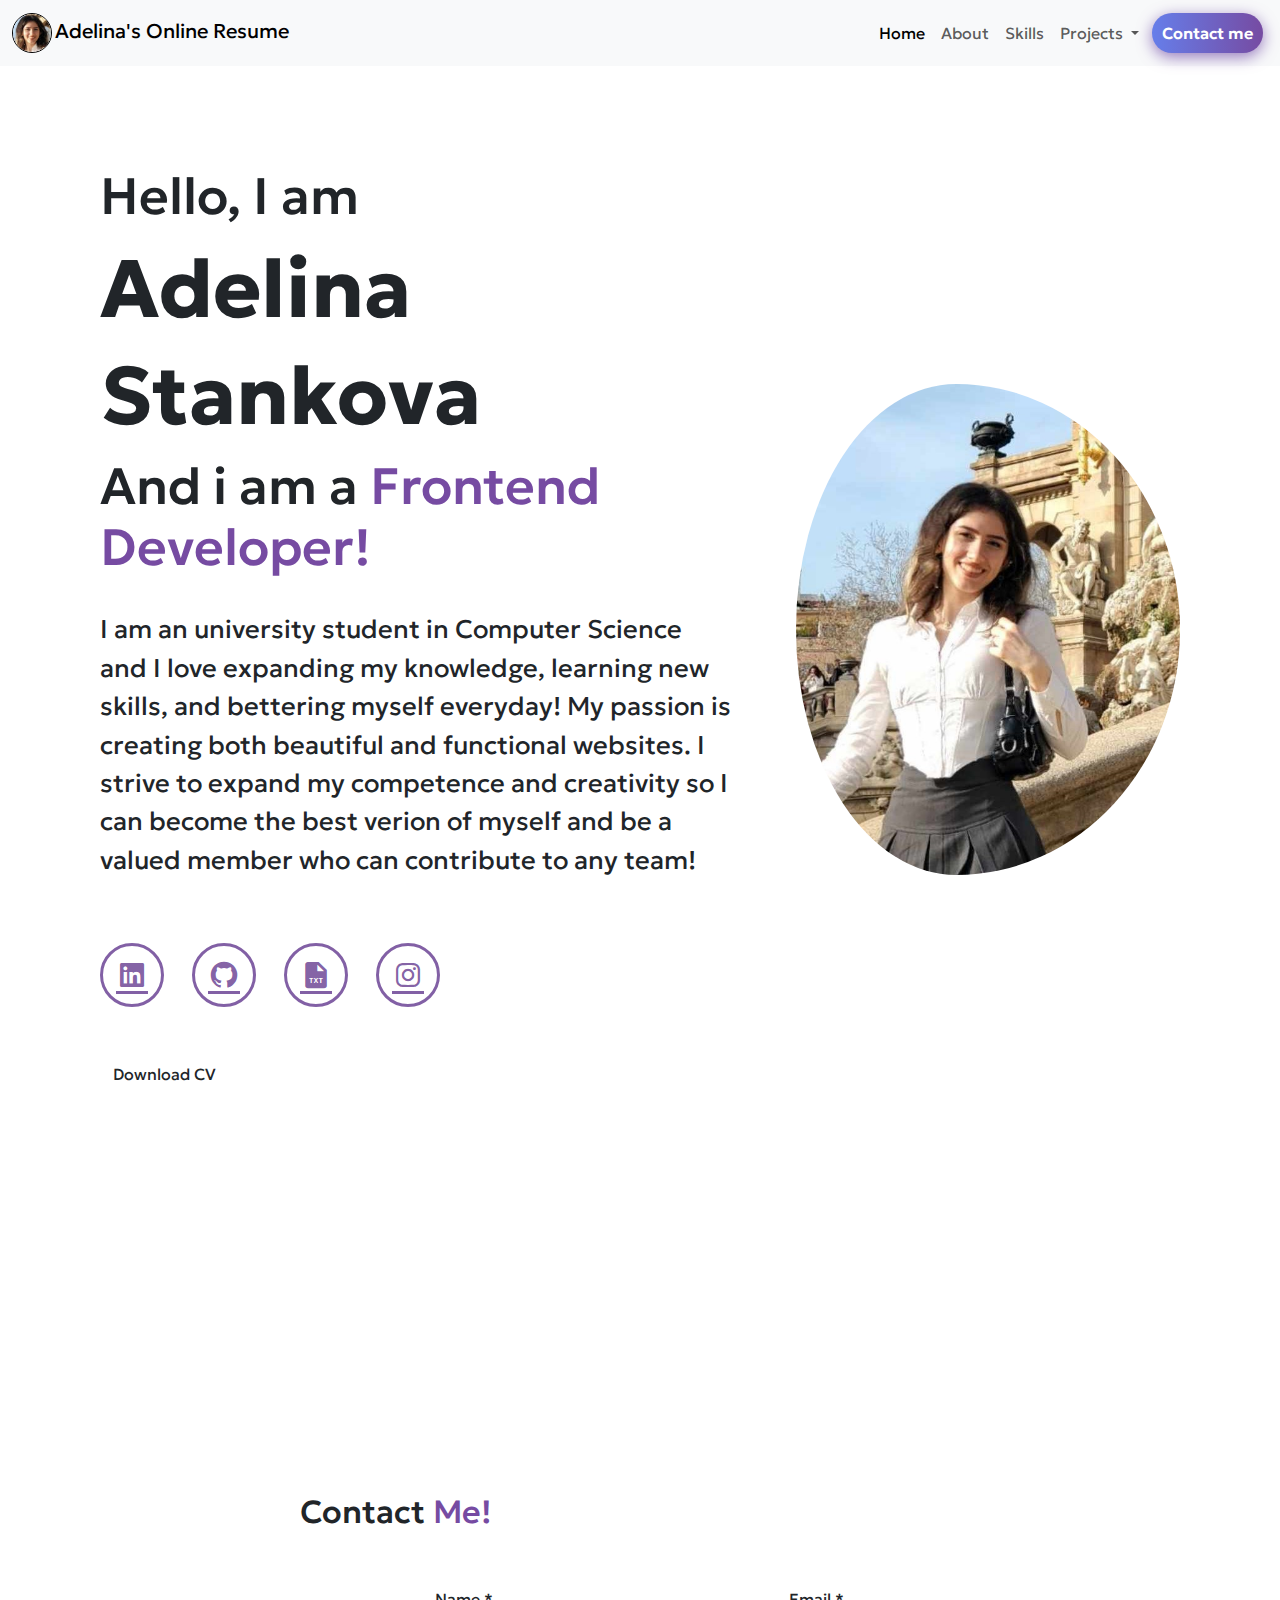
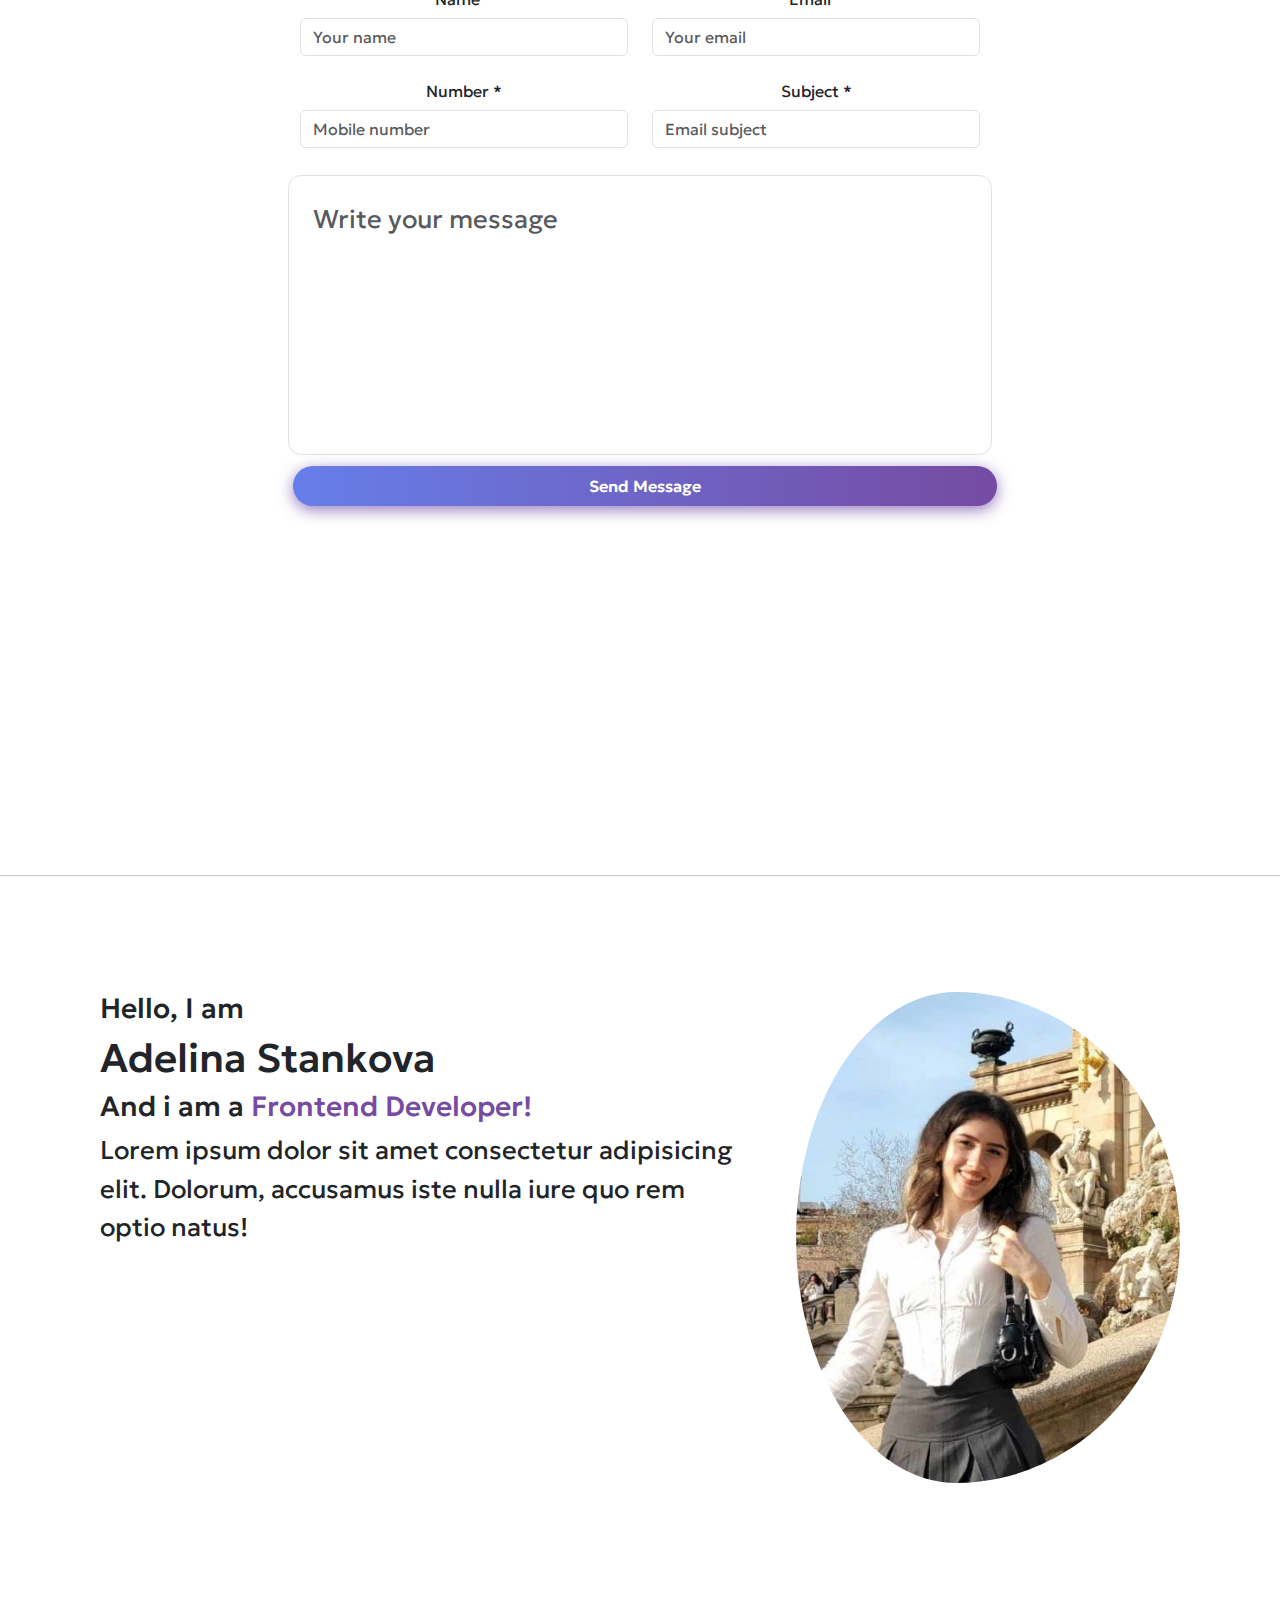
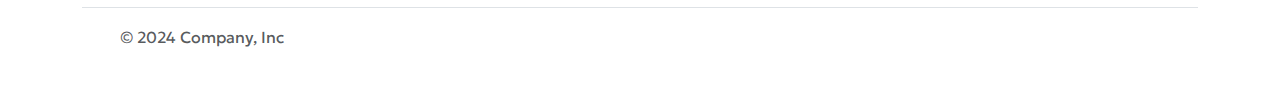
==== index.html @ ab20a5e7 "Add files via upload" ====
<!DOCTYPE html>
<html lang="en">

<head>
  <meta charset="UTF-8">
  <meta name="viewport" content="width=device-width, initial-scale=1.0">
  <title>Adelina&#39;s Online Resume</title>
  <link href='https://unpkg.com/boxicons@2.1.4/css/boxicons.min.css' rel='stylesheet'>
</head>

<body>
  <!--Header section-->
  <nav class=" navbar navbar-expand-lg bg-body-tertiary">
    <div class="container-fluid">
      <a class="navbar-brand" href="#"> <img src="./images/mePfp2.jpg" id="profilePic"
          alt="my profile picture">Adelina&#39;s Online Resume</a>

      <form class="d-flex" role="search">
        <div class="collapse navbar-collapse" id="navbarSupportedContent">
          <ul class="navbar-nav me-auto mb-2 mb-lg-0">
            <li class="nav-item">
              <a class="nav-link active" aria-current="page" href="#">Home</a>
            </li>
            <li class="nav-item">
              <a class="nav-link" href="#">About</a>
            </li>
            <li class="nav-item">
              <a class="nav-link" href="#">Skills</a>
            </li>
            <li class="nav-item dropdown">
              <a class="nav-link dropdown-toggle" href="#" role="button" data-bs-toggle="dropdown"
                aria-expanded="false">
                Projects
              </a>
              <ul class="dropdown-menu">

                <li><a class="dropdown-item" href="#">My Portfolio</a></li>
                <li>
                  <hr class="dropdown-divider">
                </li>
                <li><a class="dropdown-item" href="#">Project &#35;1</a></li>
                <li><a class="dropdown-item" href="#">Project &#35;2</a></li>
                <li><a class="dropdown-item" href="#">Project &#35;3</a></li>
                <li><a class="dropdown-item" href="#">Project &#35;4</a></li>
              </ul>
            </li>
          </ul>
          <button class="btn-hover color-purple" type="submit" href="#contact">Contact me</button>
      </form>
    </div>
    </div>
  </nav>


  <!--Home section-->
  <section class="home" id="home">
    <div class="home-content">
      <h3>Hello, I am</h3>
      <h1>Adelina Stankova</h1>
      <h3>And i am a <span>Frontend Developer!</span></h3>
      <p>I am an university student in Computer Science and I love expanding my knowledge, learning new skills, and
        bettering myself everyday! My passion is creating both beautiful and functional websites. I strive to expand my
        competence and creativity so I can become the best verion of myself and be a valued member who can contribute to
        any team!</p>
      <div class="social-media">
        <a href="#"><i class='bx bxl-linkedin-square'></i></a>
        <a href="#"><i class='bx bxl-github'></i></a>
        <a href="#"><i class='bx bxs-file-txt'></i></a>
        <a href="#"><i class='bx bxl-instagram'></i></a>
      </div>
      <a href="#" class="btn">Download CV</a>
    </div>

    <div class="home-img">
      <img class="me" src="images/me.jpg" alt="A picture of Adelina">
    </div>
  </section>

  <link rel="preconnect" href="https://fonts.googleapis.com">
  <link rel="preconnect" href="https://fonts.gstatic.com" crossorigin>
  <link href="https://fonts.googleapis.com/css2?family=Geologica:wght@100..900&display=swap" rel="stylesheet">

  <link rel="stylesheet" href="./style.css">

  <link href="https://cdn.jsdelivr.net/npm/bootstrap@5.3.3/dist/css/bootstrap.min.css" rel="stylesheet"
    integrity="sha384-QWTKZyjpPEjISv5WaRU9OFeRpok6YctnYmDr5pNlyT2bRjXh0JMhjY6hW+ALEwIH" crossorigin="anonymous">

  <script src="https://cdn.jsdelivr.net/npm/bootstrap@5.3.3/dist/js/bootstrap.bundle.min.js"
    integrity="sha384-YvpcrYf0tY3lHB60NNkmXc5s9fDVZLESaAA55NDzOxhy9GkcIdslK1eN7N6jIeHz"
    crossorigin="anonymous"></script>


  <!-- Contact Page-->
  <section class="contact" id="contact">
    <div>
      <h2 class="heading">Contact <span>Me!</span></h2>

      <form action="#">
        <div class="row">
          <div class="col-md-6 form-group mb-3">
            <label for="" class="col-form-label">Name &#42;</label>
            <input type="text" class="form-control" name="name" id="name" placeholder="Your name">
          </div>
          <div class="col-md-6 form-group mb-3">
            <label for="" class="col-form-label">Email &#42;</label>
            <input type="text" class="form-control" name="email" id="email" placeholder="Your email">
          </div>
        </div>
        <div class="row">
          <div class="col-md-6 form-group mb-3">
            <label for="" class="col-form-label">Number &#42;</label>
            <input type="text" class="form-control" name="telephone" id="telephone" placeholder="Mobile number">
          </div>
          <div class="col-md-6 form-group mb-3">
            <label for="" class="col-form-label">Subject &#42;</label>
            <input type="text" class="form-control" name="subject" id="subject" placeholder="Email subject">
          </div>
          <textarea class="form-control" name="message" id="message" cols="30" rows="6"
            placeholder="Write your message"></textarea>
          <input type="submit" class="btn-hover color-purple" value="Send Message">
      </form>
    </div>
  </section>

  <hr>

  <section>
    <div style="display: flex;">
      <div class="about">
        <h3>Hello, I am</h3>
        <h1>Adelina Stankova</h1>
        <h3>And i am a <span>Frontend Developer!</span></h3>
        <p>Lorem ipsum dolor sit amet consectetur adipisicing elit. Dolorum, accusamus
          iste nulla iure quo rem optio natus!</p>
      </div>
      <div class="home-img">
        <img class="me" src="images/me.jpg" alt="A picture of Adelina">
      </div>
    </div>
  </section>



  <!--Footer-->
  <div class="container">
    <footer class="d-flex flex-wrap justify-content-between align-items-center py-3 my-4 border-top">
      <div class="col-md-4 d-flex align-items-center">
        <a href="/" class="mb-3 me-2 mb-md-0 text-body-secondary text-decoration-none lh-1">
          <svg class="bi" width="30" height="24">
            <use xlink:href="#bootstrap"></use>
          </svg>
        </a>
        <span class="mb-3 mb-md-0 text-body-secondary">© 2024 Company, Inc</span>
      </div>

      <ul class="nav col-md-4 justify-content-end list-unstyled d-flex">
        <li class="ms-3"><a class="text-body-secondary" href="#"><svg class="bi" width="24" height="24">
              <use xlink:href="#twitter"></use>
            </svg></a></li>
        <li class="ms-3"><a class="text-body-secondary" href="#"><svg class="bi" width="24" height="24">
              <use xlink:href="#instagram"></use>
            </svg></a></li>
        <li class="ms-3"><a class="text-body-secondary" href="#"><svg class="bi" width="24" height="24">
              <use xlink:href="#facebook"></use>
            </svg></a></li>
      </ul>
    </footer>
  </div>


</body>

</html>

<!-- Contact Page
<div class="contact" id="contact">
  <div style="padding: 300px;">
    <div class="row align-items-stretch no-gutters contact-wrap">
      <div class="col-md-12">
        <div class="form h-100">
          <h3>Get Started</h3>
          <form class="mb-5" method="post" id="contactForm" name="contactForm" novalidate="novalidate">
            <div class="row">
              <div class="col-md-6 form-group mb-3">
                <label for="" class="col-form-label">Name &#42;</label>
                <input type="text" class="form-control" name="name" id="name" placeholder="Your name">
              </div>
              <div class="col-md-6 form-group mb-3">
                <label for="" class="col-form-label">Email &#42;</label>
                <input type="text" class="form-control" name="email" id="email" placeholder="Your email">
              </div>
            </div>
            <div class="row">
              <div class="col-md-6 form-group mb-3">
                <label for="" class="col-form-label">Number &#42;</label>
                <input type="text" class="form-control" name="telephone" id="telephone" placeholder="Mobile number">
              </div>
              <div class="col-md-6 form-group mb-3">
                <label for="" class="col-form-label">Subject &#42;</label>
                <input type="text" class="form-control" name="subject" id="subject" placeholder="Email subject">
              </div>
              <div class="row">
                <div class="col-md-12 form-group mb-3">
                  <label for="message" class="col-form-label">Message &#42;</label>
                  <textarea class="form-control" name="message" id="message" cols="30" rows="4"
                    placeholder="Write your message"></textarea>
                </div>
              </div>
              <div class="row">
                <div class="col-md-12 form-group">
                  <input type="submit" value="Send Message" class="btn-hover color-purple">
                </div>
              </div>

            </div>
        </div>
      </div>
    </div> -->
---- style.css ----
* {
  font-family: Geologica, Arial;
  margin-top: 0;
  margin-bottom: 0;
}

:root {
  --bg-color: #1f242d;
  --second-bg-color: #8baffe;
  --main-color: #7d5aa1f5;
}

p {
  font-size: 1.6rem;
}

body {
  font-family: Geologica, Arial;
  margin: 0;
  overflow-x: hidden;
}

span {
  color: #764ba2;
}

section {
  padding: 100px;
}

.contact {
  padding: 300px;
}

.home {
  display: flex;
  justify-content: center;
  align-items: center;
}

.home-content h3 {
  font-size: 3.2rem;
  font-weight: 500;
}

.home-content h3:nth-of-type(2) {
  margin-bottom: 2rem;
}

.home-content h1 {
  font-size: 5.1rem;
  font-weight: 700;
  line-height: 1.3;
}

.home-img img,
.about-img img {
  width: 35vw;
  padding-left: 5vw;
}

.home-content p {
  font-size: 1.6rem;
}

.me {
  border-radius: 60%
}

.social-media a {
  display: inline-flex;
  justify-content: center;
  align-items: center;
  width: 4rem;
  height: 4rem;
  background: transparent;
  border: .2rem solid var(--main-color);
  border-radius: 50%;
  font-size: 2rem;
  color: var(--main-color);
  margin: 3rem 1.5rem 3rem 0;
  transition: .3s ease;
}

.social-media a:hover {
  background-color: var(--main-color);
  color: var(--second-bg-color);
  box-shadow: 0 0 1rem var(--main-color);
}

/* .gradient-background {
  background: linear-gradient(300deg, #00bfff, #ff4c68, #ef8172);
  background-size: 180% 180%;
  animation: gradient-animation 18s ease infinite;
}

@keyframes gradient-animation {
  0% {
    background-position: 0% 50%;
  }

  50% {
    background-position: 100% 50%;
  }

  100% {
    background-position: 0% 50%;
  }
} */

#profilePic {
  height: 40px;
  border-radius: 50%;
  border: solid 1px black;
  margin-right: 3px;
}


/* Button Styling */
.btn-hover {
  padding: 0px 10px;
  font-size: 16px;
  font-weight: 600;
  color: #fff;
  cursor: pointer;
  margin: 5px;
  height: 40px;
  text-align: center;
  border: none;
  background-size: 300% 100%;

  border-radius: 50px;
  moz-transition: all .4s ease-in-out;
  -o-transition: all .4s ease-in-out;
  -webkit-transition: all .4s ease-in-out;
  transition: all .4s ease-in-out;
}

.btn-hover:hover {
  background-position: 100% 0;
  moz-transition: all .4s ease-in-out;
  -o-transition: all .4s ease-in-out;
  -webkit-transition: all .4s ease-in-out;
  transition: all .4s ease-in-out;
}

.btn-hover:focus {
  outline: none;
}

.btn-hover.color-purple {
  background-image: linear-gradient(to right, #667eea, #764ba2, #6B8DD6, #8E37D7);
  box-shadow: 0 4px 15px 0 rgba(116, 79, 168, 0.75);
}

/* Contact Style */
.contact h2 {
  margin-bottom: 3rem;
}

.contact form {
  max-width: 70rem;
  margin: 1rem auto;
  text-align: center;
  margin-bottom: 3rem;
}

.contact form .input-box {
  display: flex;
  justify-content: space-between;
  flex-wrap: wrap;
}

.contact form .input-box input,
.contact form textarea {
  width: 100%;
  padding: 1.5rem;
  font-size: 1.6rem;
  border-radius: .8rem;
  margin: .7rem 0;
}

.contact form .input-box input {
  width: 49%;
}

.contact form textarea {
  resize: none;
}

.contact form .btn {
  margin-top: 2rem;
  cursor: pointer;
}
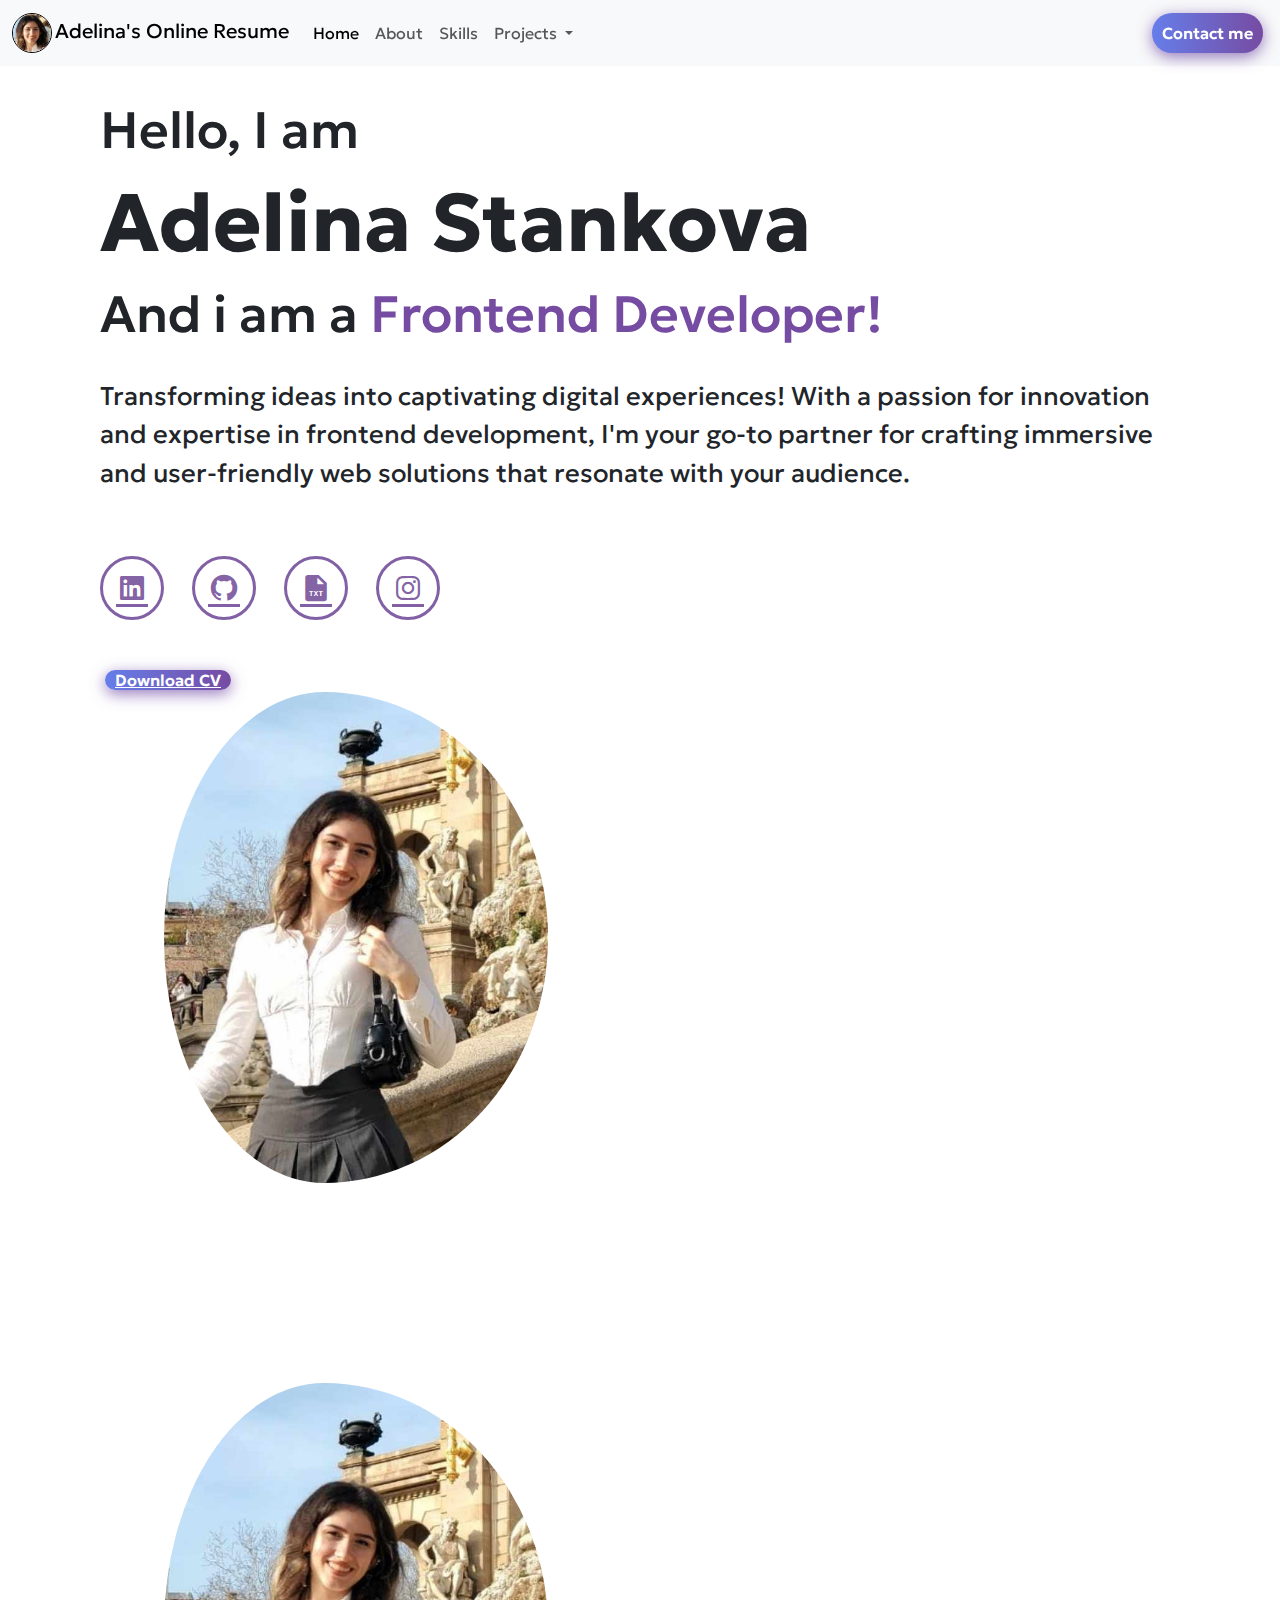
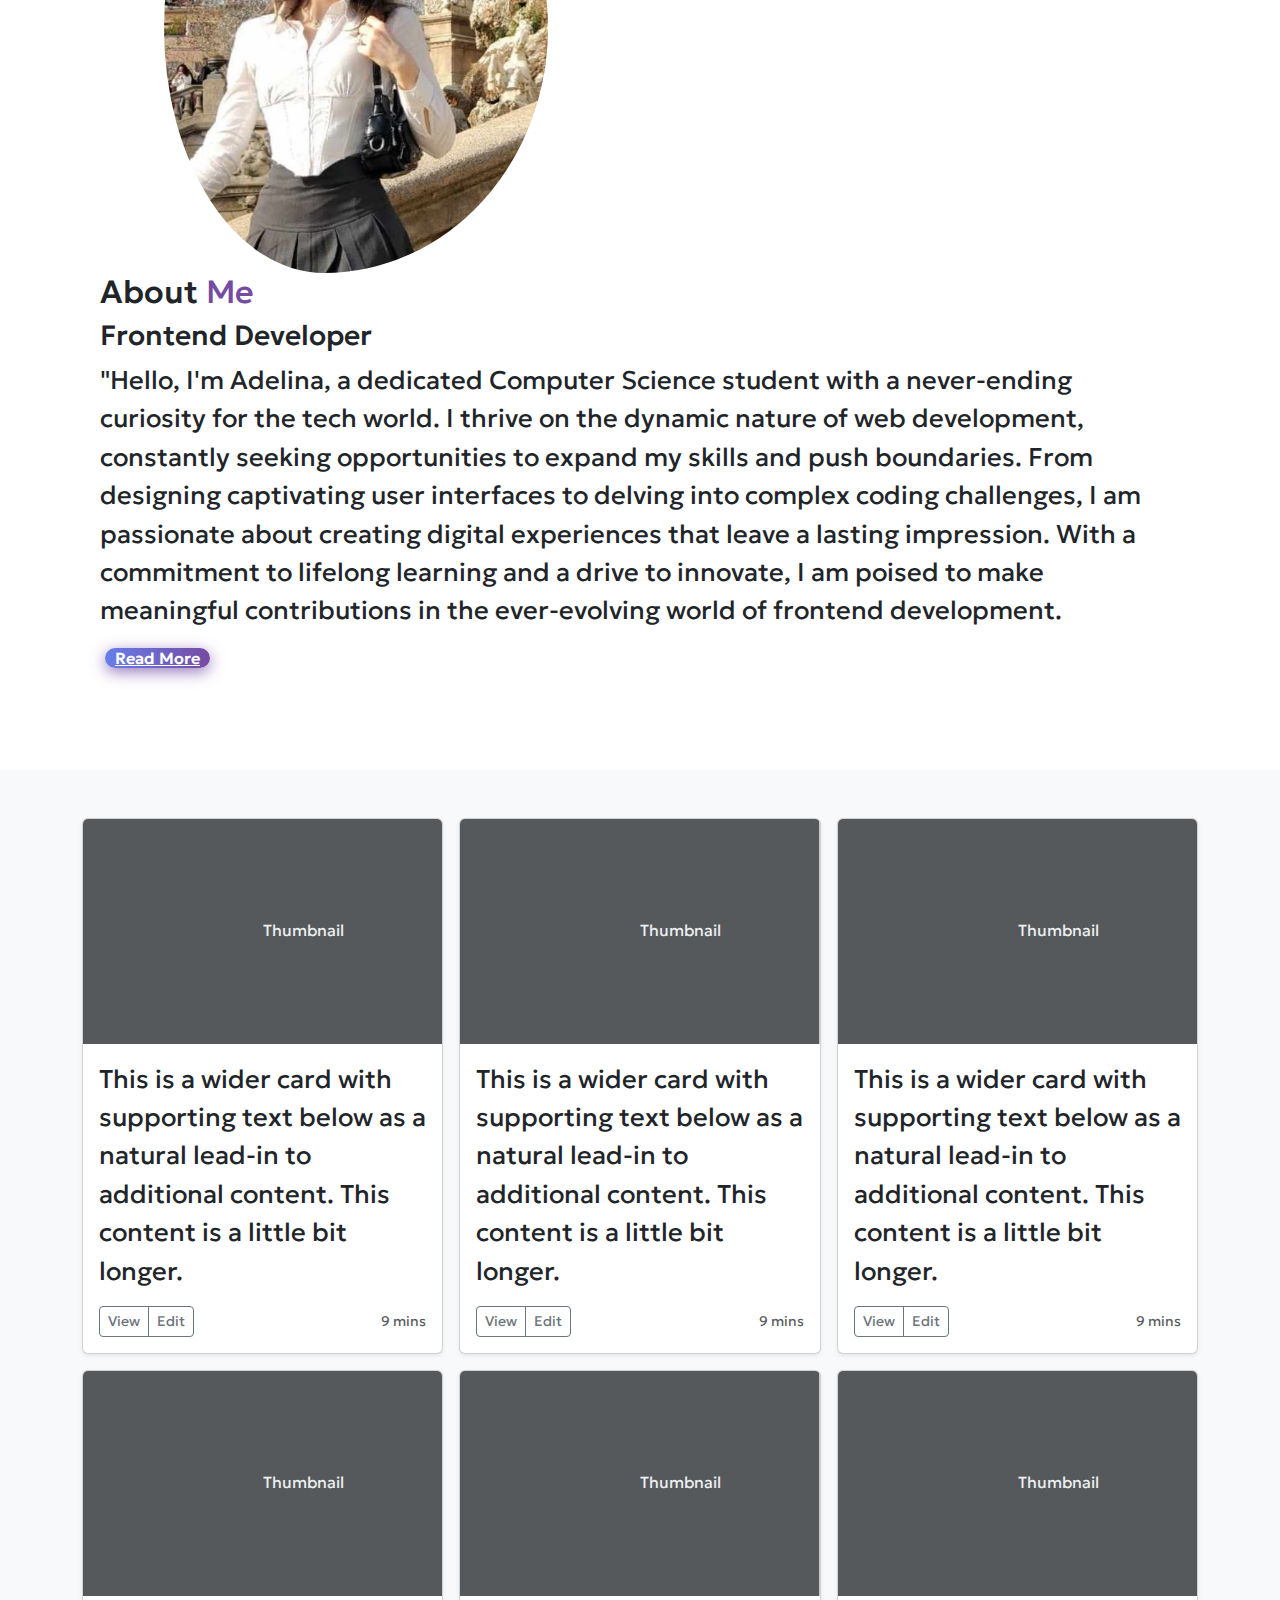
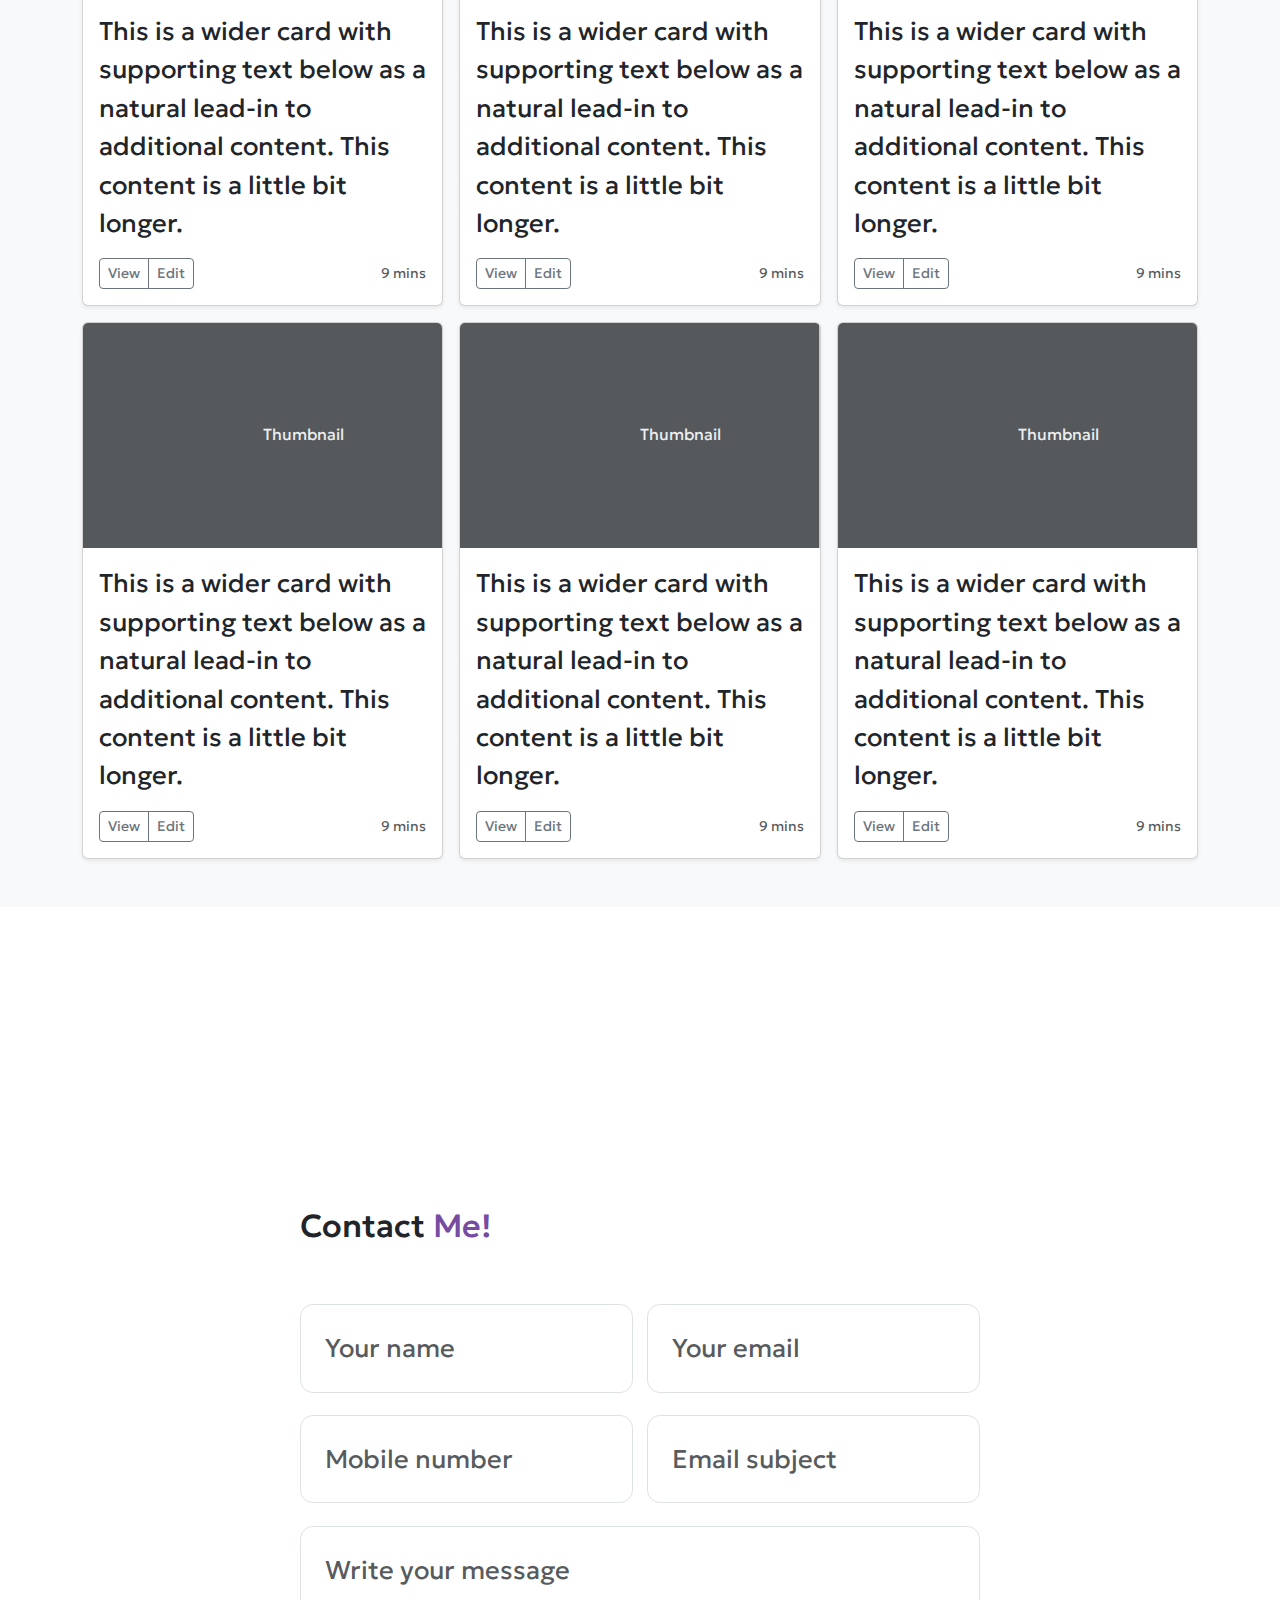
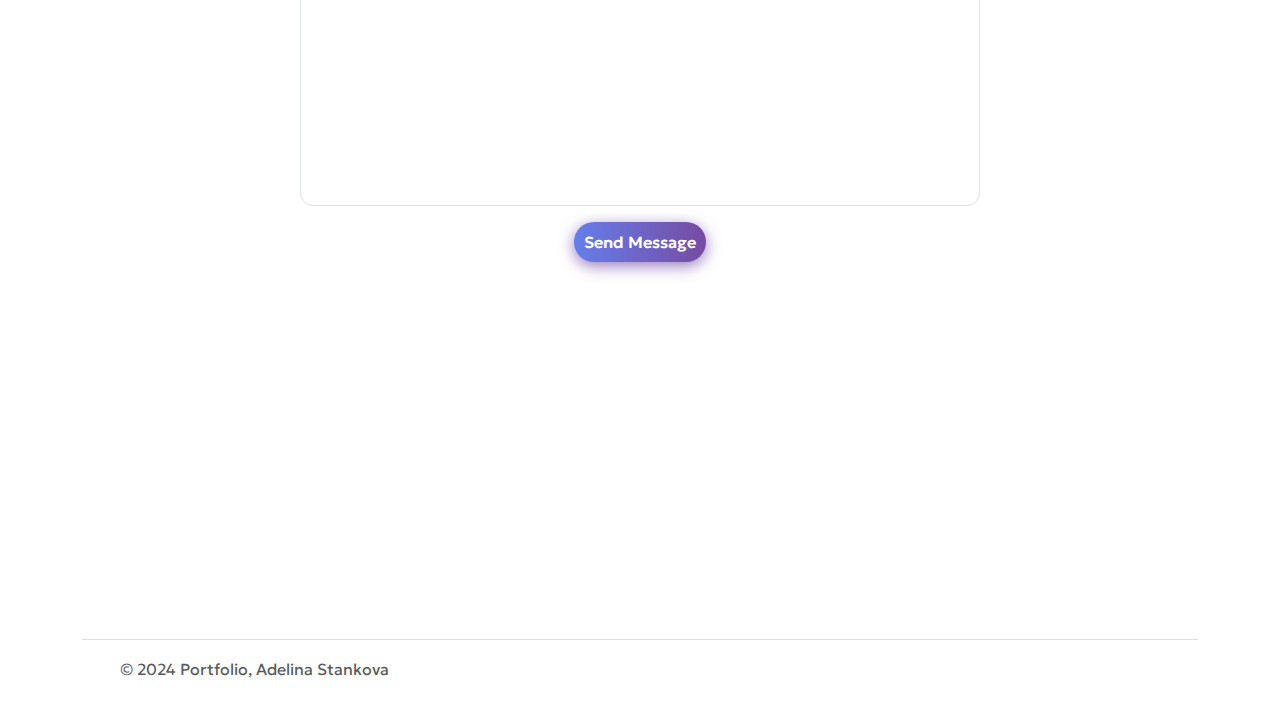
==== commit 6a3648ab: "Update index.html" ====
--- a/index.html
+++ b/index.html
@@ -5,74 +5,77 @@
   <meta charset="UTF-8">
   <meta name="viewport" content="width=device-width, initial-scale=1.0">
   <title>Adelina&#39;s Online Resume</title>
+  <link rel="stylesheet" href="styles/portfolio.css">
   <link href='https://unpkg.com/boxicons@2.1.4/css/boxicons.min.css' rel='stylesheet'>
 </head>
 
 <body>
   <!--Header section-->
-  <nav class=" navbar navbar-expand-lg bg-body-tertiary">
+  <nav class="navbar navbar-expand-lg bg-body-tertiary" style="position: fixed;  z-index: 1000; left:0; right: 0;">
     <div class="container-fluid">
       <a class="navbar-brand" href="#"> <img src="./images/mePfp2.jpg" id="profilePic"
           alt="my profile picture">Adelina&#39;s Online Resume</a>
-
-      <form class="d-flex" role="search">
-        <div class="collapse navbar-collapse" id="navbarSupportedContent">
-          <ul class="navbar-nav me-auto mb-2 mb-lg-0">
-            <li class="nav-item">
-              <a class="nav-link active" aria-current="page" href="#">Home</a>
-            </li>
-            <li class="nav-item">
-              <a class="nav-link" href="#">About</a>
-            </li>
-            <li class="nav-item">
-              <a class="nav-link" href="#">Skills</a>
-            </li>
-            <li class="nav-item dropdown">
-              <a class="nav-link dropdown-toggle" href="#" role="button" data-bs-toggle="dropdown"
-                aria-expanded="false">
-                Projects
-              </a>
-              <ul class="dropdown-menu">
-
-                <li><a class="dropdown-item" href="#">My Portfolio</a></li>
-                <li>
-                  <hr class="dropdown-divider">
-                </li>
-                <li><a class="dropdown-item" href="#">Project &#35;1</a></li>
-                <li><a class="dropdown-item" href="#">Project &#35;2</a></li>
-                <li><a class="dropdown-item" href="#">Project &#35;3</a></li>
-                <li><a class="dropdown-item" href="#">Project &#35;4</a></li>
-              </ul>
-            </li>
-          </ul>
-          <button class="btn-hover color-purple" type="submit" href="#contact">Contact me</button>
-      </form>
-    </div>
+      <button class="navbar-toggler" type="button" data-bs-toggle="collapse" data-bs-target="#navbarSupportedContent"
+        aria-controls="navbarSupportedContent" aria-expanded="false" aria-label="Toggle navigation">
+        <span class="navbar-toggler-icon"></span>
+      </button>
+      <div class="collapse navbar-collapse" id="navbarSupportedContent">
+        <ul class="navbar-nav me-auto mb-2 mb-lg-0">
+          <li class="nav-item">
+            <a class="nav-link active" aria-current="page" href="#">Home</a>
+          </li>
+          <li class="nav-item">
+            <a class="nav-link" href="#">About</a>
+          </li>
+          <li class="nav-item">
+            <a class="nav-link" href="#">Skills</a>
+          </li>
+          <li class="nav-item dropdown">
+            <a class="nav-link dropdown-toggle" href="#" role="button" data-bs-toggle="dropdown" aria-expanded="false">
+              Projects
+            </a>
+            <ul class="dropdown-menu">
+
+              <li><a class="dropdown-item" href="#">My Portfolio</a></li>
+              <li>
+                <hr class="dropdown-divider">
+              </li>
+              <li><a class="dropdown-item" href="#">Project &#35;1</a></li>
+              <li><a class="dropdown-item" href="#">Project &#35;2</a></li>
+              <li><a class="dropdown-item" href="#">Project &#35;3</a></li>
+              <li><a class="dropdown-item" href="#">Project &#35;4</a></li>
+            </ul>
+          </li>
+        </ul>
+        <button class="btn-hover color-purple" type="submit" href="#contact">Contact me</button>
+      </div>
     </div>
   </nav>
 
 
-  <!--Home section-->
+  <!--Home Section-->
   <section class="home" id="home">
-    <div class="home-content">
-      <h3>Hello, I am</h3>
-      <h1>Adelina Stankova</h1>
-      <h3>And i am a <span>Frontend Developer!</span></h3>
-      <p>I am an university student in Computer Science and I love expanding my knowledge, learning new skills, and
-        bettering myself everyday! My passion is creating both beautiful and functional websites. I strive to expand my
-        competence and creativity so I can become the best verion of myself and be a valued member who can contribute to
-        any team!</p>
-      <div class="social-media">
-        <a href="#"><i class='bx bxl-linkedin-square'></i></a>
-        <a href="#"><i class='bx bxl-github'></i></a>
-        <a href="#"><i class='bx bxs-file-txt'></i></a>
-        <a href="#"><i class='bx bxl-instagram'></i></a>
-      </div>
-      <a href="#" class="btn">Download CV</a>
-    </div>
-
-    <div class="home-img">
-      <img class="me" src="images/me.jpg" alt="A picture of Adelina">
+    <div class="home-container">
+      <div class="home-content">
+        <h3>Hello, I am</h3>
+        <h1>Adelina Stankova</h1>
+        <h3>And i am a <span>Frontend Developer!</span></h3>
+        <p>Transforming ideas into captivating digital experiences! With a passion for innovation and expertise in
+          frontend development, I'm your go-to partner for crafting immersive and user-friendly web solutions that
+          resonate with your audience. </p>
+        <div class="social-media">
+          <a href="https://www.linkedin.com/in/adelinast/" target=”_blank”><i class='bx bxl-linkedin-square'></i></a>
+          <a href="https://github.com/tabbytadi" target=”_blank”><i class='bx bxl-github'></i></a>
+          <a href="#"><i class='bx bxs-file-txt'></i></a>
+          <a href="#"><i class='bx bxl-instagram'></i></a>
+        </div>
+        <a href="./pdf/CV_Adelina_Stankova.pdf" target=”_blank” id="CV-button" class="btn-hover color-purple">Download
+          CV</a>
+      </div>
+
+      <div class="home-img">
+        <img class="me" src="images/me.jpg" alt="A picture of Adelina">
+      </div>
     </div>
   </section>
 
@@ -90,54 +93,249 @@
     crossorigin="anonymous"></script>
 
 
-  <!-- Contact Page-->
-  <section class="contact" id="contact">
-    <div>
-      <h2 class="heading">Contact <span>Me!</span></h2>
-
-      <form action="#">
-        <div class="row">
-          <div class="col-md-6 form-group mb-3">
-            <label for="" class="col-form-label">Name &#42;</label>
-            <input type="text" class="form-control" name="name" id="name" placeholder="Your name">
-          </div>
-          <div class="col-md-6 form-group mb-3">
-            <label for="" class="col-form-label">Email &#42;</label>
-            <input type="text" class="form-control" name="email" id="email" placeholder="Your email">
-          </div>
-        </div>
-        <div class="row">
-          <div class="col-md-6 form-group mb-3">
-            <label for="" class="col-form-label">Number &#42;</label>
-            <input type="text" class="form-control" name="telephone" id="telephone" placeholder="Mobile number">
-          </div>
-          <div class="col-md-6 form-group mb-3">
-            <label for="" class="col-form-label">Subject &#42;</label>
-            <input type="text" class="form-control" name="subject" id="subject" placeholder="Email subject">
-          </div>
-          <textarea class="form-control" name="message" id="message" cols="30" rows="6"
-            placeholder="Write your message"></textarea>
-          <input type="submit" class="btn-hover color-purple" value="Send Message">
-      </form>
+  <!--About Section-->
+  <section class="about" id="about-me">
+    <div class="about-container">
+      <div class="home-img">
+        <img class="me" src="images/me.jpg" alt="A picture of Adelina">
+      </div>
+      <div>
+        <h2>About <span>Me</span></h2>
+        <h3>Frontend Developer</h3>
+        <p>"Hello, I'm Adelina, a dedicated Computer Science student with a never-ending curiosity for the tech world. I
+          thrive on the dynamic nature of web development, constantly seeking opportunities to expand my skills and push
+          boundaries. From designing captivating user interfaces to delving into complex coding challenges, I am
+          passionate about creating digital experiences that leave a lasting impression. With a commitment to lifelong
+          learning and a drive to innovate, I am poised to make meaningful contributions in the ever-evolving world of
+          frontend development.</p>
+        <a href="./about.html" target=”_blank” id="read-more" class="btn-hover color-purple">Read More</a>
+      </div>
     </div>
   </section>
 
-  <hr>
-
-  <section>
-    <div style="display: flex;">
-      <div class="about">
-        <h3>Hello, I am</h3>
-        <h1>Adelina Stankova</h1>
-        <h3>And i am a <span>Frontend Developer!</span></h3>
-        <p>Lorem ipsum dolor sit amet consectetur adipisicing elit. Dolorum, accusamus
-          iste nulla iure quo rem optio natus!</p>
-      </div>
-      <div class="home-img">
-        <img class="me" src="images/me.jpg" alt="A picture of Adelina">
+
+  <!--Portfolio Section-->
+  <div class="album py-5 bg-body-tertiary">
+    <div class="container">
+
+      <div class="row row-cols-1 row-cols-sm-2 row-cols-md-3 g-3">
+        <div class="col">
+          <div class="card shadow-sm">
+            <svg class="bd-placeholder-img card-img-top" width="100%" height="225" xmlns="http://www.w3.org/2000/svg"
+              role="img" aria-label="Placeholder: Thumbnail" preserveAspectRatio="xMidYMid slice" focusable="false">
+              <title>Placeholder</title>
+              <rect width="100%" height="100%" fill="#55595c"></rect><text x="50%" y="50%" fill="#eceeef"
+                dy=".3em">Thumbnail</text>
+            </svg>
+            <div class="card-body">
+              <p class="card-text">This is a wider card with supporting text below as a natural lead-in to additional
+                content. This content is a little bit longer.</p>
+              <div class="d-flex justify-content-between align-items-center">
+                <div class="btn-group">
+                  <button type="button" class="btn btn-sm btn-outline-secondary">View</button>
+                  <button type="button" class="btn btn-sm btn-outline-secondary">Edit</button>
+                </div>
+                <small class="text-body-secondary">9 mins</small>
+              </div>
+            </div>
+          </div>
+        </div>
+        <div class="col">
+          <div class="card shadow-sm">
+            <svg class="bd-placeholder-img card-img-top" width="100%" height="225" xmlns="http://www.w3.org/2000/svg"
+              role="img" aria-label="Placeholder: Thumbnail" preserveAspectRatio="xMidYMid slice" focusable="false">
+              <title>Placeholder</title>
+              <rect width="100%" height="100%" fill="#55595c"></rect><text x="50%" y="50%" fill="#eceeef"
+                dy=".3em">Thumbnail</text>
+            </svg>
+            <div class="card-body">
+              <p class="card-text">This is a wider card with supporting text below as a natural lead-in to additional
+                content. This content is a little bit longer.</p>
+              <div class="d-flex justify-content-between align-items-center">
+                <div class="btn-group">
+                  <button type="button" class="btn btn-sm btn-outline-secondary">View</button>
+                  <button type="button" class="btn btn-sm btn-outline-secondary">Edit</button>
+                </div>
+                <small class="text-body-secondary">9 mins</small>
+              </div>
+            </div>
+          </div>
+        </div>
+        <div class="col">
+          <div class="card shadow-sm">
+            <svg class="bd-placeholder-img card-img-top" width="100%" height="225" xmlns="http://www.w3.org/2000/svg"
+              role="img" aria-label="Placeholder: Thumbnail" preserveAspectRatio="xMidYMid slice" focusable="false">
+              <title>Placeholder</title>
+              <rect width="100%" height="100%" fill="#55595c"></rect><text x="50%" y="50%" fill="#eceeef"
+                dy=".3em">Thumbnail</text>
+            </svg>
+            <div class="card-body">
+              <p class="card-text">This is a wider card with supporting text below as a natural lead-in to additional
+                content. This content is a little bit longer.</p>
+              <div class="d-flex justify-content-between align-items-center">
+                <div class="btn-group">
+                  <button type="button" class="btn btn-sm btn-outline-secondary">View</button>
+                  <button type="button" class="btn btn-sm btn-outline-secondary">Edit</button>
+                </div>
+                <small class="text-body-secondary">9 mins</small>
+              </div>
+            </div>
+          </div>
+        </div>
+
+        <div class="col">
+          <div class="card shadow-sm">
+            <svg class="bd-placeholder-img card-img-top" width="100%" height="225" xmlns="http://www.w3.org/2000/svg"
+              role="img" aria-label="Placeholder: Thumbnail" preserveAspectRatio="xMidYMid slice" focusable="false">
+              <title>Placeholder</title>
+              <rect width="100%" height="100%" fill="#55595c"></rect><text x="50%" y="50%" fill="#eceeef"
+                dy=".3em">Thumbnail</text>
+            </svg>
+            <div class="card-body">
+              <p class="card-text">This is a wider card with supporting text below as a natural lead-in to additional
+                content. This content is a little bit longer.</p>
+              <div class="d-flex justify-content-between align-items-center">
+                <div class="btn-group">
+                  <button type="button" class="btn btn-sm btn-outline-secondary">View</button>
+                  <button type="button" class="btn btn-sm btn-outline-secondary">Edit</button>
+                </div>
+                <small class="text-body-secondary">9 mins</small>
+              </div>
+            </div>
+          </div>
+        </div>
+        <div class="col">
+          <div class="card shadow-sm">
+            <svg class="bd-placeholder-img card-img-top" width="100%" height="225" xmlns="http://www.w3.org/2000/svg"
+              role="img" aria-label="Placeholder: Thumbnail" preserveAspectRatio="xMidYMid slice" focusable="false">
+              <title>Placeholder</title>
+              <rect width="100%" height="100%" fill="#55595c"></rect><text x="50%" y="50%" fill="#eceeef"
+                dy=".3em">Thumbnail</text>
+            </svg>
+            <div class="card-body">
+              <p class="card-text">This is a wider card with supporting text below as a natural lead-in to additional
+                content. This content is a little bit longer.</p>
+              <div class="d-flex justify-content-between align-items-center">
+                <div class="btn-group">
+                  <button type="button" class="btn btn-sm btn-outline-secondary">View</button>
+                  <button type="button" class="btn btn-sm btn-outline-secondary">Edit</button>
+                </div>
+                <small class="text-body-secondary">9 mins</small>
+              </div>
+            </div>
+          </div>
+        </div>
+        <div class="col">
+          <div class="card shadow-sm">
+            <svg class="bd-placeholder-img card-img-top" width="100%" height="225" xmlns="http://www.w3.org/2000/svg"
+              role="img" aria-label="Placeholder: Thumbnail" preserveAspectRatio="xMidYMid slice" focusable="false">
+              <title>Placeholder</title>
+              <rect width="100%" height="100%" fill="#55595c"></rect><text x="50%" y="50%" fill="#eceeef"
+                dy=".3em">Thumbnail</text>
+            </svg>
+            <div class="card-body">
+              <p class="card-text">This is a wider card with supporting text below as a natural lead-in to additional
+                content. This content is a little bit longer.</p>
+              <div class="d-flex justify-content-between align-items-center">
+                <div class="btn-group">
+                  <button type="button" class="btn btn-sm btn-outline-secondary">View</button>
+                  <button type="button" class="btn btn-sm btn-outline-secondary">Edit</button>
+                </div>
+                <small class="text-body-secondary">9 mins</small>
+              </div>
+            </div>
+          </div>
+        </div>
+
+        <div class="col">
+          <div class="card shadow-sm">
+            <svg class="bd-placeholder-img card-img-top" width="100%" height="225" xmlns="http://www.w3.org/2000/svg"
+              role="img" aria-label="Placeholder: Thumbnail" preserveAspectRatio="xMidYMid slice" focusable="false">
+              <title>Placeholder</title>
+              <rect width="100%" height="100%" fill="#55595c"></rect><text x="50%" y="50%" fill="#eceeef"
+                dy=".3em">Thumbnail</text>
+            </svg>
+            <div class="card-body">
+              <p class="card-text">This is a wider card with supporting text below as a natural lead-in to additional
+                content. This content is a little bit longer.</p>
+              <div class="d-flex justify-content-between align-items-center">
+                <div class="btn-group">
+                  <button type="button" class="btn btn-sm btn-outline-secondary">View</button>
+                  <button type="button" class="btn btn-sm btn-outline-secondary">Edit</button>
+                </div>
+                <small class="text-body-secondary">9 mins</small>
+              </div>
+            </div>
+          </div>
+        </div>
+        <div class="col">
+          <div class="card shadow-sm">
+            <svg class="bd-placeholder-img card-img-top" width="100%" height="225" xmlns="http://www.w3.org/2000/svg"
+              role="img" aria-label="Placeholder: Thumbnail" preserveAspectRatio="xMidYMid slice" focusable="false">
+              <title>Placeholder</title>
+              <rect width="100%" height="100%" fill="#55595c"></rect><text x="50%" y="50%" fill="#eceeef"
+                dy=".3em">Thumbnail</text>
+            </svg>
+            <div class="card-body">
+              <p class="card-text">This is a wider card with supporting text below as a natural lead-in to additional
+                content. This content is a little bit longer.</p>
+              <div class="d-flex justify-content-between align-items-center">
+                <div class="btn-group">
+                  <button type="button" class="btn btn-sm btn-outline-secondary">View</button>
+                  <button type="button" class="btn btn-sm btn-outline-secondary">Edit</button>
+                </div>
+                <small class="text-body-secondary">9 mins</small>
+              </div>
+            </div>
+          </div>
+        </div>
+        <div class="col">
+          <div class="card shadow-sm">
+            <svg class="bd-placeholder-img card-img-top" width="100%" height="225" xmlns="http://www.w3.org/2000/svg"
+              role="img" aria-label="Placeholder: Thumbnail" preserveAspectRatio="xMidYMid slice" focusable="false">
+              <title>Placeholder</title>
+              <rect width="100%" height="100%" fill="#55595c"></rect><text x="50%" y="50%" fill="#eceeef"
+                dy=".3em">Thumbnail</text>
+            </svg>
+            <div class="card-body">
+              <p class="card-text">This is a wider card with supporting text below as a natural lead-in to additional
+                content. This content is a little bit longer.</p>
+              <div class="d-flex justify-content-between align-items-center">
+                <div class="btn-group">
+                  <button type="button" class="btn btn-sm btn-outline-secondary">View</button>
+                  <button type="button" class="btn btn-sm btn-outline-secondary">Edit</button>
+                </div>
+                <small class="text-body-secondary">9 mins</small>
+              </div>
+            </div>
+          </div>
+        </div>
       </div>
     </div>
+  </div>
+
+  <!--Contact Page -->
+  <section class="contact" id="contact">
+    <h2 class="heading">Contact <span>Me!</span></h2>
+
+    <form action="#">
+      <div class="input-box">
+        <input type="text" class="form-control" name="name" id="name" placeholder="Your name">
+        <input type="text" class="form-control" name="email" id="email" placeholder="Your email">
+      </div>
+
+      <div class="input-box">
+        <input type="text" class="form-control" name="telephone" id="telephone" placeholder="Mobile number">
+        <input type="text" class="form-control" name="subject" id="subject" placeholder="Email subject">
+      </div>
+
+      <textarea class="form-control" name="message" id="message" cols="30" rows="6"
+        placeholder="Write your message"></textarea>
+      <input type="submit" id="send-message" class="btn-hover color-purple" value="Send Message">
+    </form>
   </section>
+
+
 
 
 
@@ -150,7 +348,7 @@
             <use xlink:href="#bootstrap"></use>
           </svg>
         </a>
-        <span class="mb-3 mb-md-0 text-body-secondary">© 2024 Company, Inc</span>
+        <span class="mb-3 mb-md-0 text-body-secondary">© 2024 Portfolio, Adelina Stankova</span>
       </div>
 
       <ul class="nav col-md-4 justify-content-end list-unstyled d-flex">
@@ -171,48 +369,3 @@
 </body>
 
 </html>
-
-<!-- Contact Page
-<div class="contact" id="contact">
-  <div style="padding: 300px;">
-    <div class="row align-items-stretch no-gutters contact-wrap">
-      <div class="col-md-12">
-        <div class="form h-100">
-          <h3>Get Started</h3>
-          <form class="mb-5" method="post" id="contactForm" name="contactForm" novalidate="novalidate">
-            <div class="row">
-              <div class="col-md-6 form-group mb-3">
-                <label for="" class="col-form-label">Name &#42;</label>
-                <input type="text" class="form-control" name="name" id="name" placeholder="Your name">
-              </div>
-              <div class="col-md-6 form-group mb-3">
-                <label for="" class="col-form-label">Email &#42;</label>
-                <input type="text" class="form-control" name="email" id="email" placeholder="Your email">
-              </div>
-            </div>
-            <div class="row">
-              <div class="col-md-6 form-group mb-3">
-                <label for="" class="col-form-label">Number &#42;</label>
-                <input type="text" class="form-control" name="telephone" id="telephone" placeholder="Mobile number">
-              </div>
-              <div class="col-md-6 form-group mb-3">
-                <label for="" class="col-form-label">Subject &#42;</label>
-                <input type="text" class="form-control" name="subject" id="subject" placeholder="Email subject">
-              </div>
-              <div class="row">
-                <div class="col-md-12 form-group mb-3">
-                  <label for="message" class="col-form-label">Message &#42;</label>
-                  <textarea class="form-control" name="message" id="message" cols="30" rows="4"
-                    placeholder="Write your message"></textarea>
-                </div>
-              </div>
-              <div class="row">
-                <div class="col-md-12 form-group">
-                  <input type="submit" value="Send Message" class="btn-hover color-purple">
-                </div>
-              </div>
-
-            </div>
-        </div>
-      </div>
-    </div> -->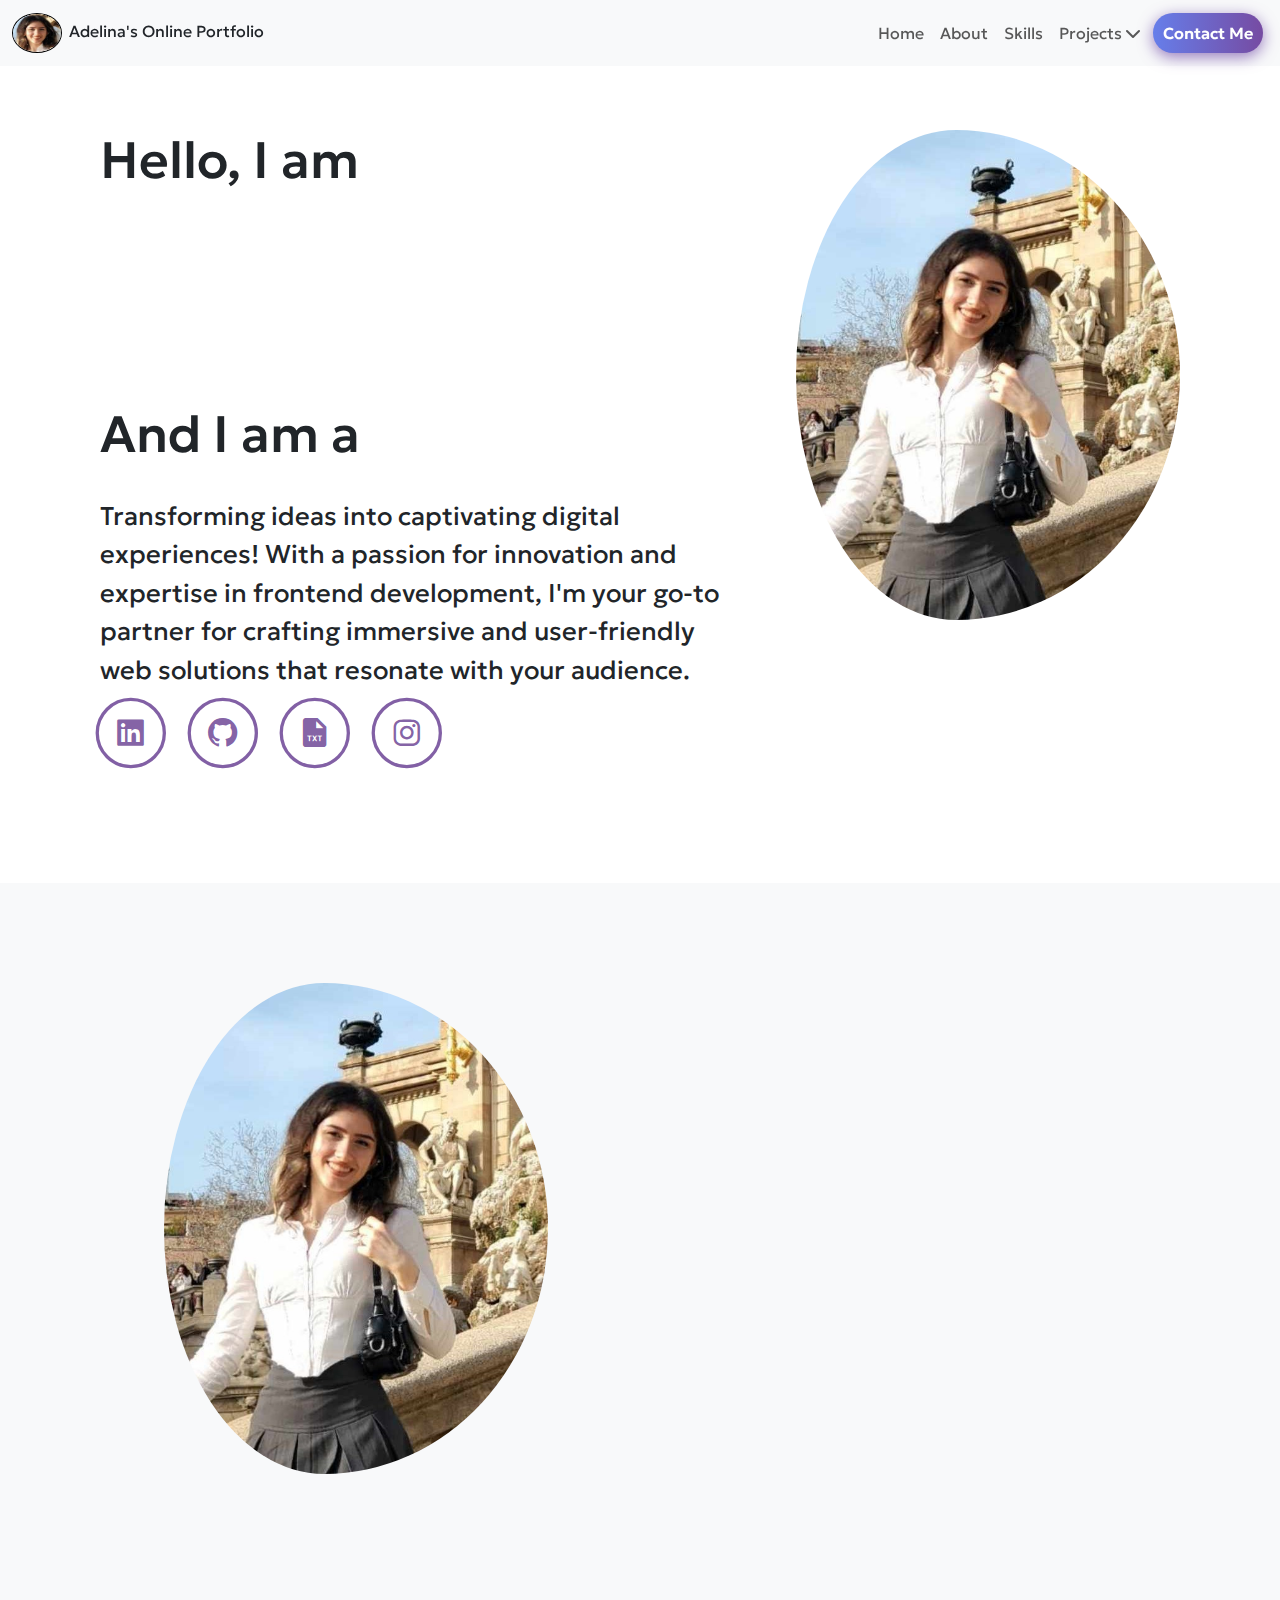
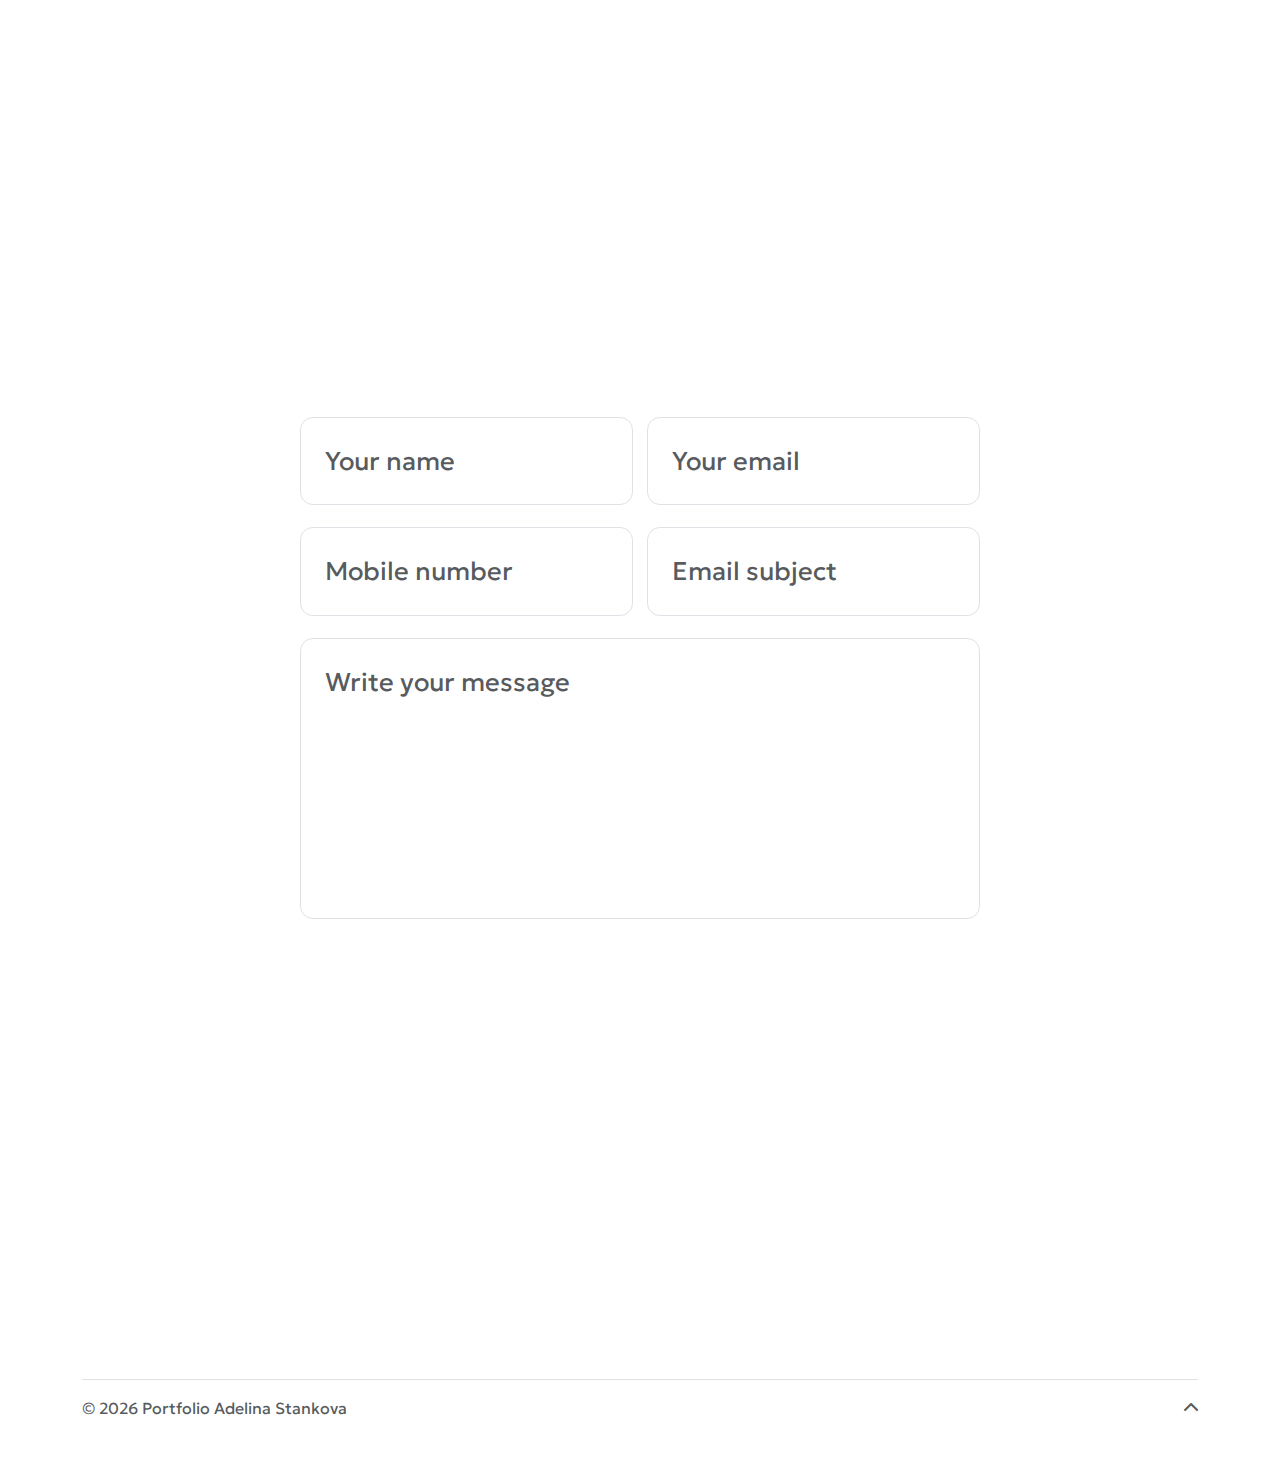
==== commit 9d28dc60: "Update and rename portfolio.html to index.html" ====
--- a/index.html
+++ b/index.html
@@ -4,73 +4,138 @@
 <head>
   <meta charset="UTF-8">
   <meta name="viewport" content="width=device-width, initial-scale=1.0">
-  <title>Adelina&#39;s Online Resume</title>
+
   <link rel="stylesheet" href="styles/portfolio.css">
+  <meta name="viewport" content="width=device-width, user-scalable=no">
+  <link rel="preconnect" href="https://fonts.googleapis.com">
+  <link rel="preconnect" href="https://fonts.gstatic.com" crossorigin>
+  <link href="https://fonts.googleapis.com/css2?family=Geologica:wght@100..900&display=swap" rel="stylesheet">
+
+  <link rel="preconnect" href="https://fonts.googleapis.com">
+  <link rel="preconnect" href="https://fonts.gstatic.com" crossorigin>
+  <link href="https://fonts.googleapis.com/css2?family=Geologica:wght@100..900&display=swap" rel="stylesheet">
+
+  <link rel="stylesheet" href="./style.css">
+
+  <link href="https://cdn.jsdelivr.net/npm/bootstrap@5.3.3/dist/css/bootstrap.min.css" rel="stylesheet"
+    integrity="sha384-QWTKZyjpPEjISv5WaRU9OFeRpok6YctnYmDr5pNlyT2bRjXh0JMhjY6hW+ALEwIH" crossorigin="anonymous">
+
+  <script src="https://cdn.jsdelivr.net/npm/bootstrap@5.3.3/dist/js/bootstrap.bundle.min.js"
+    integrity="sha384-YvpcrYf0tY3lHB60NNkmXc5s9fDVZLESaAA55NDzOxhy9GkcIdslK1eN7N6jIeHz" crossorigin="anonymous">
+    </script>
+
+  <link href="https://cdnjs.cloudflare.com/ajax/libs/font-awesome/6.0.0-beta3/css/all.min.css" rel="stylesheet">
+
+  <script src="https://unpkg.com/typed.js@2.1.0/dist/typed.umd.js"></script>
+
+
   <link href='https://unpkg.com/boxicons@2.1.4/css/boxicons.min.css' rel='stylesheet'>
+
+  <title> Adelina&#39;s Online Portfolio</title>
 </head>
+
 
 <body>
   <!--Header section-->
-  <nav class="navbar navbar-expand-lg bg-body-tertiary" style="position: fixed;  z-index: 1000; left:0; right: 0;">
-    <div class="container-fluid">
-      <a class="navbar-brand" href="#"> <img src="./images/mePfp2.jpg" id="profilePic"
-          alt="my profile picture">Adelina&#39;s Online Resume</a>
-      <button class="navbar-toggler" type="button" data-bs-toggle="collapse" data-bs-target="#navbarSupportedContent"
-        aria-controls="navbarSupportedContent" aria-expanded="false" aria-label="Toggle navigation">
-        <span class="navbar-toggler-icon"></span>
-      </button>
-      <div class="collapse navbar-collapse" id="navbarSupportedContent">
-        <ul class="navbar-nav me-auto mb-2 mb-lg-0">
-          <li class="nav-item">
-            <a class="nav-link active" aria-current="page" href="#">Home</a>
-          </li>
-          <li class="nav-item">
-            <a class="nav-link" href="#">About</a>
-          </li>
-          <li class="nav-item">
-            <a class="nav-link" href="#">Skills</a>
-          </li>
-          <li class="nav-item dropdown">
-            <a class="nav-link dropdown-toggle" href="#" role="button" data-bs-toggle="dropdown" aria-expanded="false">
-              Projects
-            </a>
-            <ul class="dropdown-menu">
-
-              <li><a class="dropdown-item" href="#">My Portfolio</a></li>
-              <li>
-                <hr class="dropdown-divider">
-              </li>
-              <li><a class="dropdown-item" href="#">Project &#35;1</a></li>
-              <li><a class="dropdown-item" href="#">Project &#35;2</a></li>
-              <li><a class="dropdown-item" href="#">Project &#35;3</a></li>
-              <li><a class="dropdown-item" href="#">Project &#35;4</a></li>
-            </ul>
-          </li>
-        </ul>
-        <button class="btn-hover color-purple" type="submit" href="#contact">Contact me</button>
-      </div>
-    </div>
-  </nav>
+  <div class="navbarSticky">
+    <nav class="navbar navbar-expand-lg bg-body-tertiary">
+      <div class="container-fluid">
+        <div class="d-flex align-items-center">
+          <a class="nav-link" href="#home">
+            <img src="./images/mePfp2.jpg" id="profilePic" alt="my profile picture">
+            Adelina&#39;s Online Portfolio
+          </a>
+        </div>
+        <button class="navbar-toggler" type="button" data-bs-toggle="collapse" data-bs-target="#navbarSupportedContent"
+          aria-controls="navbarSupportedContent" aria-expanded="false" aria-label="Toggle navigation">
+          <span class="navbar-toggler-icon"></span>
+        </button>
+        <div class="collapse navbar-collapse" id="navbarSupportedContent">
+          <ul class="navbar-nav ms-auto mb-2 mb-lg-0">
+            <li class="nav-item">
+              <a class="nav-link" aria-current="page" href="#home">Home</a>
+            </li>
+            <li class="nav-item">
+              <a class="nav-link" href="#about-me">About</a>
+            </li>
+            <li class="nav-item">
+              <a class="nav-link" href="#skills">Skills</a>
+            </li>
+
+            <li class="nav-item dropdown">
+              <a class="nav-link toggle" href="#portfolio" role="button" aria-expanded="false">
+                <div data-bs-toggle="dropdown">
+                  Projects <i class="arrow fas fa-chevron-down"></i>
+                </div>
+              </a>
+              <ul class="dropdown-menu">
+
+
+                <li><a class="dropdown-item" class="nav-link" href="#portfolio">My Latest Projects</a></li>
+                <li>
+                  <hr class="dropdown-divider">
+                </li>
+                <li><a class="dropdown-item" target=”_blank” href="https://tabbytadi.github.io/TinDog/">TinDog</a></li>
+                <li><a class="dropdown-item" target=”_blank” href="https://tabbytadi.github.io/Login-Page/login">Login
+                    Page</a></li>
+                <li><a class="dropdown-item" target=”_blank”
+                    href="https://tabbytadi.github.io/YouTube-clone/youtube.html">YouTube Clone</a></li>
+                <li><a class="dropdown-item" target=”_blank”
+                    href="https://tabbytadi.github.io/Beautiful-Curves-for-your-Website/curves.html">Curves</a></li>
+                <li><a class="dropdown-item" target=”_blank”
+                    href="https://tabbytadi.github.io/Simple-Moving-Company-Website/">Moving Company</a></li>
+                <li><a class="dropdown-item" target=”_blank”
+                    href="https://github.com/tabbytadi/TicTacToe/blob/main/tic_tac_toe.cpp">Tic Tac Toe</a></li>
+                <li><a class="dropdown-item" target=”_blank”
+                    href="https://tabbytadi.github.io/Mondrian-Painting/">Mondrian Painting</a></li>
+                <li><a class="dropdown-item" target=”_blank”
+                    href="https://github.com/tabbytadi/Hangman-Python/tree/main">Hangman game</a></li>
+              </ul>
+            </li>
+          </ul>
+          <a class="nav-link" href="#contact">
+            <button class="btn-hover color-purple">Contact Me</button>
+          </a>
+        </div>
+      </div>
+    </nav>
+  </div>
 
 
   <!--Home Section-->
   <section class="home" id="home">
     <div class="home-container">
       <div class="home-content">
-        <h3>Hello, I am</h3>
-        <h1>Adelina Stankova</h1>
-        <h3>And i am a <span>Frontend Developer!</span></h3>
-        <p>Transforming ideas into captivating digital experiences! With a passion for innovation and expertise in
-          frontend development, I'm your go-to partner for crafting immersive and user-friendly web solutions that
-          resonate with your audience. </p>
-        <div class="social-media">
-          <a href="https://www.linkedin.com/in/adelinast/" target=”_blank”><i class='bx bxl-linkedin-square'></i></a>
-          <a href="https://github.com/tabbytadi" target=”_blank”><i class='bx bxl-github'></i></a>
-          <a href="#"><i class='bx bxs-file-txt'></i></a>
-          <a href="#"><i class='bx bxl-instagram'></i></a>
-        </div>
-        <a href="./pdf/CV_Adelina_Stankova.pdf" target=”_blank” id="CV-button" class="btn-hover color-purple">Download
-          CV</a>
+        <div class="scroll-animate-side">
+          <h3>Hello, I am</h3>
+          <h1 class="scroll-scale-fade">Adelina Stankova</h1>
+          <h3>And I am a <span class="multipleText"></span></h3>
+          <p>Transforming ideas into captivating digital experiences! With a passion for innovation and expertise in
+            frontend development, I'm your go-to partner for crafting immersive and user-friendly web solutions that
+            resonate with your audience. </p>
+          <div class="social-media">
+            <div id="zoomOnHover">
+              <a href="https://www.linkedin.com/in/adelinast/" target="_blank"><i
+                  class='bx bxl-linkedin-square'></i></a>
+            </div>
+            <div id="zoomOnHover">
+              <a href="https://github.com/tabbytadi" target="_blank"><i class='bx bxl-github'></i></a>
+            </div>
+            <div id="zoomOnHover">
+              <a href="./pdf/CV_AdelinaStankova.pdf" target="_blank"><i class='bx bxs-file-txt'></i></a>
+            </div>
+            <div id="zoomOnHover">
+              <a href="https://www.instagram.com/tabbytadi/" target="_blank"><i class='bx bxl-instagram'></i></a>
+            </div>
+
+          </div>
+        </div>
+        <div id="zoomOnHover">
+          <a href="./pdf/CV_AdelinaStankova.pdf">
+            <button id="CV-button" class="btn-hover color-purple scroll-scale-fade">Download CV</button>
+          </a>
+        </div>
+
       </div>
 
       <div class="home-img">
@@ -78,248 +143,296 @@
       </div>
     </div>
   </section>
-
-  <link rel="preconnect" href="https://fonts.googleapis.com">
-  <link rel="preconnect" href="https://fonts.gstatic.com" crossorigin>
-  <link href="https://fonts.googleapis.com/css2?family=Geologica:wght@100..900&display=swap" rel="stylesheet">
-
-  <link rel="stylesheet" href="./style.css">
-
-  <link href="https://cdn.jsdelivr.net/npm/bootstrap@5.3.3/dist/css/bootstrap.min.css" rel="stylesheet"
-    integrity="sha384-QWTKZyjpPEjISv5WaRU9OFeRpok6YctnYmDr5pNlyT2bRjXh0JMhjY6hW+ALEwIH" crossorigin="anonymous">
-
-  <script src="https://cdn.jsdelivr.net/npm/bootstrap@5.3.3/dist/js/bootstrap.bundle.min.js"
-    integrity="sha384-YvpcrYf0tY3lHB60NNkmXc5s9fDVZLESaAA55NDzOxhy9GkcIdslK1eN7N6jIeHz"
-    crossorigin="anonymous"></script>
 
 
   <!--About Section-->
   <section class="about" id="about-me">
     <div class="about-container">
       <div class="home-img">
-        <img class="me" src="images/me.jpg" alt="A picture of Adelina">
-      </div>
-      <div>
-        <h2>About <span>Me</span></h2>
-        <h3>Frontend Developer</h3>
-        <p>"Hello, I'm Adelina, a dedicated Computer Science student with a never-ending curiosity for the tech world. I
-          thrive on the dynamic nature of web development, constantly seeking opportunities to expand my skills and push
-          boundaries. From designing captivating user interfaces to delving into complex coding challenges, I am
-          passionate about creating digital experiences that leave a lasting impression. With a commitment to lifelong
-          learning and a drive to innovate, I am poised to make meaningful contributions in the ever-evolving world of
-          frontend development.</p>
-        <a href="./about.html" target=”_blank” id="read-more" class="btn-hover color-purple">Read More</a>
+        <img class="me" src=" images/me.jpg" alt="A picture of Adelina">
+      </div>
+      <div class="text">
+        <div class="scroll-animate-side">
+          <h2>About <span>Me</span></h2>
+          <h3>Frontend Developer</h3>
+          <p>Hello, I'm Adelina, a dedicated Computer Science student with a never-ending
+            curiosity for the tech world. I
+            thrive on the dynamic nature of web development, constantly seeking opportunities to expand my skills and
+            push
+            boundaries. From designing captivating user interfaces to delving into complex coding challenges, I am
+            passionate about creating digital experiences that leave a lasting impression. With a commitment to lifelong
+            learning and a drive to innovate, I am poised to make meaningful contributions in the ever-evolving world of
+            frontend development.
+          </p>
+        </div>
+        <div id="zoomOnHover">
+          <a href="./about.html" target=”_blank”>
+            <button id="read-more" class="btn-hover color-purple scroll-scale-fade">
+              Read More
+            </button>
+          </a>
+        </div>
       </div>
     </div>
   </section>
 
 
+  <!-- Skills Section -->
+  <section class="skills-section" id="skills">
+    <h2 class="heading scroll-animate-side">My <span>Skills</span></h2>
+
+    <div class="skills-container scroll-animate">
+
+      <div class=" skills-box">
+        <img src="./images/skills_img/programmingSmall.jpg" alt="">
+        <div class="skills-layer">
+          <h4>Programming</h4>
+          <p class="programming">Languages I know&#58;</p>
+          <ul>
+            <li>C&#43;&#43;</li>
+            <li>C&#35;</li>
+            <li>Python</li>
+            <li>Java</li>
+            <li>JavaScript</li>
+            <li>HTML&#44; CSS</li>
+          </ul>
+        </div>
+      </div>
+
+      <div class="skills-box">
+        <img src="./images/skills_img/webDesignSmall.jpg" alt="">
+        <div class="skills-layer">
+          <h4> Web Design </h4>
+          <p>Proficient in crafting visually appealing and user-friendly web interfaces through creative design and
+            intuitive navigation. </p>
+        </div>
+      </div>
+
+      <bnt class="skills-box">
+        <img src="./images/skills_img/gitSmall.jpg" alt="">
+        <div class="skills-layer">
+          <h4>Git</h4>
+          <p>Most frequently used version control system. Worked on a variety of collaborative projects that utilized
+            Git workflow.</p>
+        </div>
+    </div>
+    <div id="zoomOnHover">
+      <a href="./about.html" target=”_blank”>
+        <button id="explore-more" class="btn-hover color-purple scroll-scale-fade">Explore More Skills...</button>
+      </a>
+    </div>
+  </section>
+
+
+
   <!--Portfolio Section-->
-  <div class="album py-5 bg-body-tertiary">
-    <div class="container">
-
-      <div class="row row-cols-1 row-cols-sm-2 row-cols-md-3 g-3">
-        <div class="col">
-          <div class="card shadow-sm">
-            <svg class="bd-placeholder-img card-img-top" width="100%" height="225" xmlns="http://www.w3.org/2000/svg"
-              role="img" aria-label="Placeholder: Thumbnail" preserveAspectRatio="xMidYMid slice" focusable="false">
-              <title>Placeholder</title>
-              <rect width="100%" height="100%" fill="#55595c"></rect><text x="50%" y="50%" fill="#eceeef"
-                dy=".3em">Thumbnail</text>
-            </svg>
-            <div class="card-body">
-              <p class="card-text">This is a wider card with supporting text below as a natural lead-in to additional
-                content. This content is a little bit longer.</p>
-              <div class="d-flex justify-content-between align-items-center">
-                <div class="btn-group">
-                  <button type="button" class="btn btn-sm btn-outline-secondary">View</button>
-                  <button type="button" class="btn btn-sm btn-outline-secondary">Edit</button>
-                </div>
-                <small class="text-body-secondary">9 mins</small>
-              </div>
-            </div>
-          </div>
-        </div>
-        <div class="col">
-          <div class="card shadow-sm">
-            <svg class="bd-placeholder-img card-img-top" width="100%" height="225" xmlns="http://www.w3.org/2000/svg"
-              role="img" aria-label="Placeholder: Thumbnail" preserveAspectRatio="xMidYMid slice" focusable="false">
-              <title>Placeholder</title>
-              <rect width="100%" height="100%" fill="#55595c"></rect><text x="50%" y="50%" fill="#eceeef"
-                dy=".3em">Thumbnail</text>
-            </svg>
-            <div class="card-body">
-              <p class="card-text">This is a wider card with supporting text below as a natural lead-in to additional
-                content. This content is a little bit longer.</p>
-              <div class="d-flex justify-content-between align-items-center">
-                <div class="btn-group">
-                  <button type="button" class="btn btn-sm btn-outline-secondary">View</button>
-                  <button type="button" class="btn btn-sm btn-outline-secondary">Edit</button>
-                </div>
-                <small class="text-body-secondary">9 mins</small>
-              </div>
-            </div>
-          </div>
-        </div>
-        <div class="col">
-          <div class="card shadow-sm">
-            <svg class="bd-placeholder-img card-img-top" width="100%" height="225" xmlns="http://www.w3.org/2000/svg"
-              role="img" aria-label="Placeholder: Thumbnail" preserveAspectRatio="xMidYMid slice" focusable="false">
-              <title>Placeholder</title>
-              <rect width="100%" height="100%" fill="#55595c"></rect><text x="50%" y="50%" fill="#eceeef"
-                dy=".3em">Thumbnail</text>
-            </svg>
-            <div class="card-body">
-              <p class="card-text">This is a wider card with supporting text below as a natural lead-in to additional
-                content. This content is a little bit longer.</p>
-              <div class="d-flex justify-content-between align-items-center">
-                <div class="btn-group">
-                  <button type="button" class="btn btn-sm btn-outline-secondary">View</button>
-                  <button type="button" class="btn btn-sm btn-outline-secondary">Edit</button>
-                </div>
-                <small class="text-body-secondary">9 mins</small>
-              </div>
-            </div>
-          </div>
-        </div>
-
-        <div class="col">
-          <div class="card shadow-sm">
-            <svg class="bd-placeholder-img card-img-top" width="100%" height="225" xmlns="http://www.w3.org/2000/svg"
-              role="img" aria-label="Placeholder: Thumbnail" preserveAspectRatio="xMidYMid slice" focusable="false">
-              <title>Placeholder</title>
-              <rect width="100%" height="100%" fill="#55595c"></rect><text x="50%" y="50%" fill="#eceeef"
-                dy=".3em">Thumbnail</text>
-            </svg>
-            <div class="card-body">
-              <p class="card-text">This is a wider card with supporting text below as a natural lead-in to additional
-                content. This content is a little bit longer.</p>
-              <div class="d-flex justify-content-between align-items-center">
-                <div class="btn-group">
-                  <button type="button" class="btn btn-sm btn-outline-secondary">View</button>
-                  <button type="button" class="btn btn-sm btn-outline-secondary">Edit</button>
-                </div>
-                <small class="text-body-secondary">9 mins</small>
-              </div>
-            </div>
-          </div>
-        </div>
-        <div class="col">
-          <div class="card shadow-sm">
-            <svg class="bd-placeholder-img card-img-top" width="100%" height="225" xmlns="http://www.w3.org/2000/svg"
-              role="img" aria-label="Placeholder: Thumbnail" preserveAspectRatio="xMidYMid slice" focusable="false">
-              <title>Placeholder</title>
-              <rect width="100%" height="100%" fill="#55595c"></rect><text x="50%" y="50%" fill="#eceeef"
-                dy=".3em">Thumbnail</text>
-            </svg>
-            <div class="card-body">
-              <p class="card-text">This is a wider card with supporting text below as a natural lead-in to additional
-                content. This content is a little bit longer.</p>
-              <div class="d-flex justify-content-between align-items-center">
-                <div class="btn-group">
-                  <button type="button" class="btn btn-sm btn-outline-secondary">View</button>
-                  <button type="button" class="btn btn-sm btn-outline-secondary">Edit</button>
-                </div>
-                <small class="text-body-secondary">9 mins</small>
-              </div>
-            </div>
-          </div>
-        </div>
-        <div class="col">
-          <div class="card shadow-sm">
-            <svg class="bd-placeholder-img card-img-top" width="100%" height="225" xmlns="http://www.w3.org/2000/svg"
-              role="img" aria-label="Placeholder: Thumbnail" preserveAspectRatio="xMidYMid slice" focusable="false">
-              <title>Placeholder</title>
-              <rect width="100%" height="100%" fill="#55595c"></rect><text x="50%" y="50%" fill="#eceeef"
-                dy=".3em">Thumbnail</text>
-            </svg>
-            <div class="card-body">
-              <p class="card-text">This is a wider card with supporting text below as a natural lead-in to additional
-                content. This content is a little bit longer.</p>
-              <div class="d-flex justify-content-between align-items-center">
-                <div class="btn-group">
-                  <button type="button" class="btn btn-sm btn-outline-secondary">View</button>
-                  <button type="button" class="btn btn-sm btn-outline-secondary">Edit</button>
-                </div>
-                <small class="text-body-secondary">9 mins</small>
-              </div>
-            </div>
-          </div>
-        </div>
-
-        <div class="col">
-          <div class="card shadow-sm">
-            <svg class="bd-placeholder-img card-img-top" width="100%" height="225" xmlns="http://www.w3.org/2000/svg"
-              role="img" aria-label="Placeholder: Thumbnail" preserveAspectRatio="xMidYMid slice" focusable="false">
-              <title>Placeholder</title>
-              <rect width="100%" height="100%" fill="#55595c"></rect><text x="50%" y="50%" fill="#eceeef"
-                dy=".3em">Thumbnail</text>
-            </svg>
-            <div class="card-body">
-              <p class="card-text">This is a wider card with supporting text below as a natural lead-in to additional
-                content. This content is a little bit longer.</p>
-              <div class="d-flex justify-content-between align-items-center">
-                <div class="btn-group">
-                  <button type="button" class="btn btn-sm btn-outline-secondary">View</button>
-                  <button type="button" class="btn btn-sm btn-outline-secondary">Edit</button>
-                </div>
-                <small class="text-body-secondary">9 mins</small>
-              </div>
-            </div>
-          </div>
-        </div>
-        <div class="col">
-          <div class="card shadow-sm">
-            <svg class="bd-placeholder-img card-img-top" width="100%" height="225" xmlns="http://www.w3.org/2000/svg"
-              role="img" aria-label="Placeholder: Thumbnail" preserveAspectRatio="xMidYMid slice" focusable="false">
-              <title>Placeholder</title>
-              <rect width="100%" height="100%" fill="#55595c"></rect><text x="50%" y="50%" fill="#eceeef"
-                dy=".3em">Thumbnail</text>
-            </svg>
-            <div class="card-body">
-              <p class="card-text">This is a wider card with supporting text below as a natural lead-in to additional
-                content. This content is a little bit longer.</p>
-              <div class="d-flex justify-content-between align-items-center">
-                <div class="btn-group">
-                  <button type="button" class="btn btn-sm btn-outline-secondary">View</button>
-                  <button type="button" class="btn btn-sm btn-outline-secondary">Edit</button>
-                </div>
-                <small class="text-body-secondary">9 mins</small>
-              </div>
-            </div>
-          </div>
-        </div>
-        <div class="col">
-          <div class="card shadow-sm">
-            <svg class="bd-placeholder-img card-img-top" width="100%" height="225" xmlns="http://www.w3.org/2000/svg"
-              role="img" aria-label="Placeholder: Thumbnail" preserveAspectRatio="xMidYMid slice" focusable="false">
-              <title>Placeholder</title>
-              <rect width="100%" height="100%" fill="#55595c"></rect><text x="50%" y="50%" fill="#eceeef"
-                dy=".3em">Thumbnail</text>
-            </svg>
-            <div class="card-body">
-              <p class="card-text">This is a wider card with supporting text below as a natural lead-in to additional
-                content. This content is a little bit longer.</p>
-              <div class="d-flex justify-content-between align-items-center">
-                <div class="btn-group">
-                  <button type="button" class="btn btn-sm btn-outline-secondary">View</button>
-                  <button type="button" class="btn btn-sm btn-outline-secondary">Edit</button>
-                </div>
-                <small class="text-body-secondary">9 mins</small>
-              </div>
+  <section class="portfolio-container album py-6 bg-body-tertiary" id="portfolio">
+    <h2 class="heading scroll-animate-side">Latest <span>Projects</span></h2>
+
+    <div class="row row-cols-1 row-cols-sm-2 row-cols-md-3 g-3">
+      <div class="col mb-5 scroll-animate">
+        <div class="card">
+          <img src="./images/project_img/TinDog_project.jpg" class="bd-placeholder-img card-img-top" width="100%"
+            height="225" alt="Your Image">
+          <div class="card-body">
+            <h4> TinDog </h4>
+            <hr>
+            <p class="card-text">This is a site inspired from a popular dating app but it&#39;s for your dog.</p>
+            <div class="d-flex justify-content-between align-items-center">
+              <div class="btn-group">
+                <a href="https://github.com/tabbytadi/TinDog?tab=readme-ov-file"
+                  class="btn btn-sm btn-outline-light btn-hover color-purple" style="padding-top: 8px"
+                  target=”_blank”>Source</a>
+                <a href="https://tabbytadi.github.io/TinDog/"
+                  class="btn btn-sm btn-outline-light btn-hover color-purple" style="padding-top: 8px"
+                  target=”_blank”>Live</a>
+              </div>
+              <small class="text-body-secondary">HTML&#44; CSS</small>
+            </div>
+          </div>
+        </div>
+      </div>
+      <div class="col mb-5 scroll-animate">
+        <div class="card">
+          <img src="./images/project_img/loginPage_project.jpg" class="bd-placeholder-img card-img-top" width="100%"
+            height="225" alt="Your Image">
+          <div class="card-body">
+            <h4> Login Page </h4>
+            <hr>
+            <p class="card-text">An aesthetic and easy to change and customize login page.</p>
+            <div class="d-flex justify-content-between align-items-center">
+              <div class="btn-group">
+                <a href="https://github.com/tabbytadi/Login-Page"
+                  class="btn btn-sm btn-outline-light btn-hover color-purple" style="padding-top: 8px"
+                  target=”_blank”>Source</a>
+                <a href="https://tabbytadi.github.io/Login-Page/login"
+                  class="btn btn-sm btn-outline-light btn-hover color-purple" style="padding-top: 8px"
+                  target=”_blank”>Live</a>
+              </div>
+              <small class="text-body-secondary">HTML&#44; CSS</small>
+            </div>
+          </div>
+        </div>
+      </div>
+      <div class="col mb-5 scroll-animate">
+        <div class="card">
+          <img src="./images/project_img/YouTube_project.jpg" class="bd-placeholder-img card-img-top" width="100%"
+            height="225" alt="Your Image">
+          <div class="card-body">
+            <h4> YouTube Clone </h4>
+            <hr>
+            <p class="card-text">This is a YouTube clone that implements all the features of a home page.</p>
+            <div class="d-flex justify-content-between align-items-center">
+              <div class="btn-group">
+                <a href="https://github.com/tabbytadi/YouTube-clone?tab=readme-ov-file"
+                  class="btn btn-sm btn-outline-light btn-hover color-purple" style="padding-top: 8px"
+                  target=”_blank”>Source</a>
+                <a href="https://tabbytadi.github.io/YouTube-clone/youtube.html"
+                  class="btn btn-sm btn-outline-light btn-hover color-purple" style="padding-top: 8px"
+                  target=”_blank”>Live</a>
+              </div>
+              <small class="text-body-secondary">HTML&#44; CSS</small>
+            </div>
+          </div>
+        </div>
+      </div>
+      <div class="col mb-5 scroll-animate">
+        <div class="card">
+          <img src="./images/project_img/maze.jpg" class="bd-placeholder-img card-img-top" width="100%" height="225"
+            alt="Your Image">
+          <div class="card-body">
+            <h4> Maze Solving Python </h4>
+            <hr>
+            <p class="card-text">A program visualizing and solving a maze using DFS and BFS.</p>
+            <div class="d-flex justify-content-between align-items-center">
+              <div class="btn-group">
+                <a href="https://github.com/tabbytadi/PythonMaze"
+                  class="btn btn-sm btn-outline-light btn-hover color-purple" style="padding-top: 8px"
+                  target=”_blank”>Source</a>
+              </div>
+              <small class="text-body-secondary">Python</small>
+            </div>
+          </div>
+        </div>
+      </div>
+      <div class="col mb-5 scroll-animate">
+        <div class="card">
+          <img src="./images/project_img/curves_project.jpg" class="bd-placeholder-img card-img-top" width="100%"
+            height="225" alt="Your Image">
+          <div class="card-body">
+            <h4> Beautiful Curves </h4>
+            <hr>
+            <p class="card-text">An application&#44; which showcases different ways to implement beautiful curves for
+              any website.</p>
+            <div class="d-flex justify-content-between align-items-center">
+              <div class="btn-group">
+                <a href="https://github.com/tabbytadi/Beautiful-Curves-for-your-Website"
+                  class="btn btn-sm btn-outline-light btn-hover color-purple" style="padding-top: 8px"
+                  target=”_blank”>Source</a>
+                <a href="https://tabbytadi.github.io/Beautiful-Curves-for-your-Website/curves.html"
+                  class="btn btn-sm btn-outline-light btn-hover color-purple" style="padding-top: 8px"
+                  target=”_blank”>Live</a>
+              </div>
+              <small class="text-body-secondary">HTML&#44; CSS</small>
+            </div>
+          </div>
+        </div>
+      </div>
+      <div class="col mb-5 scroll-animate">
+        <div class="card">
+          <img src="./images/project_img/movingCompany_project.jpg" class="bd-placeholder-img card-img-top" width="100%"
+            height="225" alt="Your Image">
+          <div class="card-body">
+            <h4> Moving Company </h4>
+            <hr>
+            <p class="card-text">A moving company website&#44; providing insight on their services with text and
+              carousel images.</p>
+            <div class="d-flex justify-content-between align-items-center">
+              <div class="btn-group">
+                <a href="https://github.com/tabbytadi/Simple-Moving-Company-Website"
+                  class="btn btn-sm btn-outline-light btn-hover color-purple" style="padding-top: 8px"
+                  target=”_blank”>Source</a>
+                <a href="https://tabbytadi.github.io/Simple-Moving-Company-Website/"
+                  class="btn btn-sm btn-outline-light btn-hover color-purple" style="padding-top: 8px"
+                  target=”_blank”>Live</a>
+              </div>
+              <small class="text-body-secondary">HTML&#44; CSS</small>
+            </div>
+          </div>
+        </div>
+      </div>
+      <div class="col mb-5 scroll-animate">
+        <div class="card">
+          <img src="./images/project_img/tictactoeCplusplus_project.jpg" class="bd-placeholder-img card-img-top"
+            width="100%" height="225" alt="Your Image">
+          <div class="card-body">
+            <h4> Tic Tac Toe </h4>
+            <hr>
+            <p class="card-text">Tis is a Tic Tac Toe simulation made in C&#43;&#43; which allows
+              users to play through the console.</p>
+            <div class="d-flex justify-content-between align-items-center">
+              <div class="btn-group">
+                <a href="https://github.com/tabbytadi/TicTacToe/blob/main/tic_tac_toe.cpp"
+                  class="btn btn-sm btn-outline-light btn-hover color-purple" style="padding-top: 8px"
+                  target=”_blank”>Source</a>
+              </div>
+              <small class="text-body-secondary">C&#43;&#43;</small>
+            </div>
+          </div>
+        </div>
+      </div>
+      <div class="col mb-5 scroll-animate">
+        <div class="card">
+          <img src="./images/project_img/mondrian_project.jpg" class="bd-placeholder-img card-img-top" width="100%"
+            height="225" alt="Your Image">
+          <div class="card-body">
+            <h4> Mondrian Composition &#8470;3</h4>
+            <hr>
+            <p class="card-text">This is a simple website which recreates a famous Mondrian Painting with code.</p>
+            <div class="d-flex justify-content-between align-items-center">
+              <div class="btn-group">
+                <a href="https://github.com/tabbytadi/Mondrian-Painting"
+                  class="btn btn-sm btn-outline-light btn-hover color-purple" style="padding-top: 8px"
+                  target=”_blank”>Source</a>
+                <a href="https://tabbytadi.github.io/Mondrian-Painting/"
+                  class="btn btn-sm btn-outline-light btn-hover color-purple" style="padding-top: 8px"
+                  target=”_blank”>Live</a>
+              </div>
+              <small class="text-body-secondary">HTML&#44; CSS</small>
+            </div>
+          </div>
+        </div>
+      </div>
+      <div class="col mb-5 scroll-animate">
+        <div class="card">
+          <img src="./images/project_img/hangmanPython_project.jpg" class="bd-placeholder-img card-img-top" width="100%"
+            height="225" alt="Your Image">
+          <div class="card-body">
+            <h4> Hangman </h4>
+            <hr>
+            <p class="card-text">A cross-platform GUI application of a hangman game made with wxPython. </p>
+            <div class="d-flex justify-content-between align-items-center">
+              <div class="btn-group">
+                <a href="https://github.com/tabbytadi/Hangman-Python/tree/main"
+                  class="btn btn-sm btn-outline-light btn-hover color-purple" style="padding-top: 8px"
+                  target=”_blank”>Source</a>
+              </div>
+              <small class="text-body-secondary">Python</small>
             </div>
           </div>
         </div>
       </div>
     </div>
-  </div>
+  </section>
+
 
   <!--Contact Page -->
-  <section class="contact" id="contact">
-    <h2 class="heading">Contact <span>Me!</span></h2>
-
-    <form action="#">
+  <section class="contact">
+    <br id="contact">
+    <h2 class="heading scroll-animate-side">Contact <span>Me!</span></h2>
+    <form action="https://api.web3forms.com/submit" method="POST">
       <div class="input-box">
+        <input type="hidden" name="access_key" value="099d5400-e948-4bc8-8391-dfa421d616b4">
         <input type="text" class="form-control" name="name" id="name" placeholder="Your name">
         <input type="text" class="form-control" name="email" id="email" placeholder="Your email">
       </div>
@@ -331,11 +444,11 @@
 
       <textarea class="form-control" name="message" id="message" cols="30" rows="6"
         placeholder="Write your message"></textarea>
-      <input type="submit" id="send-message" class="btn-hover color-purple" value="Send Message">
+      <div id="zoomOnHover">
+        <input type="submit" id="send-message" class="btn-hover color-purple scroll-scale-fade" value="Send Message">
+      </div>
     </form>
   </section>
-
-
 
 
 
@@ -343,29 +456,23 @@
   <div class="container">
     <footer class="d-flex flex-wrap justify-content-between align-items-center py-3 my-4 border-top">
       <div class="col-md-4 d-flex align-items-center">
-        <a href="/" class="mb-3 me-2 mb-md-0 text-body-secondary text-decoration-none lh-1">
-          <svg class="bi" width="30" height="24">
-            <use xlink:href="#bootstrap"></use>
-          </svg>
+        <span class="mb-3 mb-md-0 text-body-secondary">
+          &#169; <span id="year"></span> Portfolio Adelina Stankova
+        </span>
+      </div>
+
+      <div>
+        <a class="text-body-secondary" href="#">
+          <i class="arrow fas fa-chevron-up"></i>
         </a>
-        <span class="mb-3 mb-md-0 text-body-secondary">© 2024 Portfolio, Adelina Stankova</span>
-      </div>
-
-      <ul class="nav col-md-4 justify-content-end list-unstyled d-flex">
-        <li class="ms-3"><a class="text-body-secondary" href="#"><svg class="bi" width="24" height="24">
-              <use xlink:href="#twitter"></use>
-            </svg></a></li>
-        <li class="ms-3"><a class="text-body-secondary" href="#"><svg class="bi" width="24" height="24">
-              <use xlink:href="#instagram"></use>
-            </svg></a></li>
-        <li class="ms-3"><a class="text-body-secondary" href="#"><svg class="bi" width="24" height="24">
-              <use xlink:href="#facebook"></use>
-            </svg></a></li>
-      </ul>
+      </div>
     </footer>
   </div>
 
 
+  <script src="./scripts/portfolio.js"></script>
+  <script src="./scripts/footer.js"></script>
+
 </body>
 
 </html>
--- a/styles/portfolio.css
+++ b/styles/portfolio.css
@@ -0,0 +1,791 @@
+* {
+  font-family: Geologica, Arial;
+  margin-top: 0;
+  margin-bottom: 0;
+}
+
+:root {
+  --bg-color: #1f242d;
+  --second-bg-color: #8baffe;
+  --main-color: #7d5aa1f5;
+}
+
+img {
+  -webkit-user-drag: none;
+}
+
+p {
+  font-size: 1.1rem;
+}
+
+body {
+  font-family: Geologica, Arial;
+  margin: 0;
+  overflow-x: hidden;
+}
+
+span {
+  color: #764ba2;
+}
+
+section {
+  padding: 100px;
+}
+
+a {
+  text-decoration: none !important;
+}
+
+/* Header Style */
+.navbarSticky .navbar {
+  transition: background-color 0.3s ease, backdrop-filter 0.3s ease;
+}
+
+.navbarSticky.scrolled .navbar {
+  background-color: rgba(255, 255, 255, 0.8) !important;
+  backdrop-filter: blur(5px);
+}
+
+.navbarSticky {
+  position: sticky;
+  top: 0;
+  z-index: 1000;
+}
+
+#profilePic {
+  width: 40px;
+  border-radius: 50%;
+  border: solid 1px black;
+  margin-right: 5px;
+
+  min-width: 50px;
+}
+
+.navbar a:hover,
+.navbar a.active {
+  color: var(--main-color) !important;
+}
+
+.latest-projects.active .toggle {
+  color: var(--main-color) !important;
+}
+
+.contact {
+  padding: 300px;
+}
+
+.dropdown-menu {
+  background-color: rgba(255, 255, 255, 0.9125) !important;
+  border: none !important;
+}
+
+.dropdown-menu a.dropdown-item:focus,
+.dropdown-menu a.dropdown-item.active {
+  background-color: transparent;
+}
+
+.arrow {
+  transition: transform 0.3s ease;
+}
+
+.arrow.rotate {
+  transform: rotate(180deg);
+}
+
+
+/* Home Style */
+.home {
+  padding-top: 5vw;
+  justify-content: center;
+  align-items: center;
+}
+
+.home-container {
+  display: flex;
+  flex-direction: row;
+  margin-bottom: -5vw;
+}
+
+.home-content h3 {
+  margin: 0;
+  font-size: 2.6rem;
+  font-weight: 500;
+}
+
+.home-content h3:nth-of-type(2) {
+  margin-bottom: 1.6rem;
+}
+
+.home-content h1 {
+  margin: 0;
+  font-size: 3rem;
+  font-weight: 700;
+}
+
+.home-content p {
+  margin-bottom: -1.4em;
+}
+
+.home-content .social-media {
+  margin-bottom: -1em;
+}
+
+#CV-button {
+  padding: 1vw 3vw;
+  text-decoration: none;
+}
+
+.home-img img,
+.about-img img {
+  width: 33vw;
+  padding-left: 5vw;
+}
+
+.me {
+  border-radius: 60%;
+  animation: changeShape 4s ease-in-out infinite alternate, float 4s ease-in-out infinite;
+}
+
+@keyframes float {
+  0% {
+    transform: translateY(0);
+  }
+
+  50% {
+    transform: translateY(-1.4rem);
+  }
+
+  100% {
+    transform: translateY(0);
+  }
+}
+
+@keyframes float {
+  0% {
+    transform: translateY(0);
+  }
+
+  50% {
+    transform: translateY(-2.4rem);
+  }
+
+  100% {
+    transform: translateY(0);
+  }
+}
+
+.social-media a {
+  text-decoration: none;
+  display: inline-flex;
+  justify-content: center;
+  align-items: center;
+  width: 4rem;
+  height: 4rem;
+  background: transparent;
+  border: .2rem solid var(--main-color);
+  border-radius: 50%;
+  font-size: 2rem;
+  color: var(--main-color);
+  margin: 3rem 1.5rem 3rem 0;
+  transition: .3s ease;
+}
+
+.social-media a:hover {
+  background-color: var(--main-color);
+  color: var(--second-bg-color);
+  box-shadow: 0 0 1rem var(--main-color);
+}
+
+
+
+/* Button Styling */
+.btn-hover {
+  padding: 0 10px;
+  font-size: 16px;
+  font-weight: 600;
+  color: #fff;
+  cursor: pointer;
+  margin: 5px;
+  height: 40px;
+  text-align: center;
+  border: none;
+  background-size: 300% 100%;
+
+  border-radius: 50px;
+  -o-transition: all .4s ease-in-out;
+  -webkit-transition: all .4s ease-in-out;
+  transition: all .4s ease-in-out;
+}
+
+.btn-hover:hover {
+  background-position: 100% 0;
+  -o-transition: all .4s ease-in-out;
+  -webkit-transition: all .4s ease-in-out;
+  transition: all .4s ease-in-out;
+}
+
+.btn-hover:focus {
+  outline: none;
+}
+
+.btn-hover.color-purple {
+  background-image: linear-gradient(to right, #667eea, #764ba2, #6B8DD6, #8E37D7);
+  box-shadow: 0 4px 15px 0 rgba(116, 79, 168, 0.75);
+}
+
+
+@keyframes changeShape {
+  0% {
+    border-top-left-radius: 80% 50%;
+    border-top-right-radius: 50% 90%;
+    border-bottom-right-radius: 80% 60%;
+    border-bottom-left-radius: 50% 70%;
+  }
+
+  50% {
+    border-top-left-radius: 60% 40%;
+    border-top-right-radius: 30% 80%;
+    border-bottom-right-radius: 70% 30%;
+    border-bottom-left-radius: 40% 60%;
+  }
+
+  100% {
+    border-top-left-radius: 70% 50%;
+    border-top-right-radius: 50% 70%;
+    border-bottom-right-radius: 60% 80%;
+    border-bottom-left-radius: 80% 50%;
+  }
+}
+
+#CV-button {
+  display: flex;
+  align-items: center;
+  justify-content: center;
+
+  padding: 1vw 3vw;
+}
+
+/* About Style */
+.about {
+  background-color: rgb(248, 249, 250);
+  padding-bottom: 3vw;
+}
+
+.about-container {
+  display: flex;
+  flex-direction: row;
+}
+
+.about .text {
+  margin-left: 2vw;
+}
+
+.about h2 {
+  font-size: 3.2rem;
+  font-weight: 500;
+}
+
+.about h3 {
+  font-size: 1.9rem;
+  margin-bottom: 2rem;
+}
+
+.about p {
+  margin-bottom: 50px;
+}
+
+.about .me {
+  animation: changeShape 4s ease-in-out infinite alternate;
+}
+
+@keyframes changeShape {
+  0% {
+    border-top-left-radius: 80% 90%;
+    border-top-right-radius: 100% 90%;
+    border-bottom-right-radius: 80% 60%;
+    border-bottom-left-radius: 50% 70%;
+  }
+
+  50% {
+    border-top-left-radius: 60% 90%;
+    border-top-right-radius: 60% 80%;
+    border-bottom-right-radius: 70% 60%;
+    border-bottom-left-radius: 40% 60%;
+  }
+
+  100% {
+    border-top-left-radius: 70% 100%;
+    border-top-right-radius: 50% 70%;
+    border-bottom-right-radius: 90% 80%;
+    border-bottom-left-radius: 80% 100%;
+  }
+}
+
+#read-more {
+  display: flex;
+  align-items: center;
+  justify-content: center;
+
+  padding: 1vw 3vw;
+}
+
+
+/* Skills Style */
+.skills-section {
+  padding-top: 5vw;
+  padding-bottom: 3.5vw;
+}
+
+.skills-container {
+  display: flex;
+  justify-content: center;
+  gap: 2.5rem;
+  padding-bottom: 6vw;
+}
+
+.skills-container .skills-box {
+  position: relative;
+  border-radius: 2rem;
+  box-shadow: 0 0 1rem var(--bg-color);
+  overflow: hidden;
+  display: flex;
+}
+
+.skills-box img {
+  height: 450px;
+  transition: .5s ease;
+}
+
+.skills-box:hover img {
+  transform: scale(1.1);
+}
+
+.skills-box .skills-layer {
+  position: absolute;
+  bottom: 0;
+  left: 0;
+  width: 100%;
+  height: 100%;
+  background: linear-gradient(rgba(0, 0, 0, .1), var(--main-color));
+  display: flex;
+  justify-content: center;
+  align-items: center;
+  flex-direction: column;
+  text-align: center;
+  padding: 0 4rem;
+  transform: translateY(100%);
+  transition: .5s ease;
+}
+
+.skills-box:hover .skills-layer {
+  transform: translateY(0);
+}
+
+.skills-layer h4 {
+  font-size: 2.5rem;
+  color: #faf5fe;
+  text-shadow: 0 0 10px #764ba2;
+  margin-top: 2.5rem;
+  margin-bottom: .8rem;
+}
+
+.skills-layer p,
+.skills-layer ul {
+  color: #f4e8ff;
+  text-shadow: 0 0 10px #764ba2;
+}
+
+.skills-layer p {
+  font-size: 1.35rem;
+  margin-bottom: 0.3rem;
+  width: 150%;
+}
+
+.skills-layer .programming {
+  font-size: 1.6rem;
+  text-align: center;
+}
+
+.skills-layer ul {
+  font-size: 1.3rem;
+  font-style: italic;
+  list-style: none;
+  padding: 0;
+}
+
+.skills-section a {
+  font-size: 1rem;
+}
+
+#explore-more {
+  display: flex;
+  align-items: center;
+  justify-content: center;
+
+  padding: 1.5vw 3vw;
+}
+
+
+
+/* Portfolio Style */
+.album {
+  padding-right: 2vw;
+  padding-left: 2vw;
+}
+
+.heading {
+  text-align: center;
+  font-size: 3.2rem;
+  margin-top: 0;
+  margin-bottom: 8vw;
+}
+
+.card {
+  height: 500px;
+  overflow: hidden;
+  transition: box-shadow 0.3s ease-in-out;
+  box-shadow: 0 0 8px rgba(0, 0, 0, 0.1);
+}
+
+.card img {
+  width: 100%;
+  transition: .5s ease;
+}
+
+.card:hover img {
+  transform: scale(1.2);
+  transform-origin: center;
+}
+
+.card h4 {
+  margin-top: 0;
+  margin-bottom: 0;
+  transition: margin 0.4s ease-in-out;
+}
+
+.card hr {
+  transition: margin 0.4s ease-in-out;
+}
+
+.card:hover h4 {
+  margin-top: 20px;
+  margin-bottom: -12px;
+  transition: margin 0.4s ease-in-out;
+}
+
+.card:hover hr {
+  margin-top: 30px;
+  transition: margin 0.4s ease-in-out;
+}
+
+.card:hover {
+  box-shadow: 0 0 12px #8E37D7;
+}
+
+
+
+/* Contact Style */
+.contact {
+  padding: 0;
+}
+
+.contact h2 {
+  font-size: 3.2rem;
+  margin-bottom: 3rem;
+  margin-top: 5rem;
+  text-align: center;
+}
+
+.contact form {
+  max-width: 70vw;
+  margin: 1rem auto;
+  text-align: center;
+  margin-bottom: 3rem;
+}
+
+.contact form .input-box {
+  display: flex;
+  justify-content: space-between;
+}
+
+.contact form .input-box input,
+.contact form textarea {
+  width: 100%;
+  padding: 1rem;
+  border-radius: .8rem;
+  margin: .2em 0;
+}
+
+.contact form .input-box input {
+  width: 49%;
+}
+
+.contact form textarea {
+  resize: none;
+}
+
+#send-message {
+  margin-top: 2rem;
+  padding: 0vw 3vw;
+}
+
+
+/* Footer Style */
+footer img {
+  width: 30px;
+}
+
+footer #year {
+  color: rgba(33, 37, 41, 0.75);
+}
+
+
+/* SCROLL ANIMATION */
+.scroll-animate {
+  opacity: 0;
+  transform: translateY(30px);
+  transition: opacity 0.8s ease-out, transform 0.8s ease-out;
+}
+
+.scroll-animate.in-view {
+  opacity: 1;
+  transform: translateY(0);
+}
+
+.scroll-animate-side {
+  opacity: 0;
+  transform: translateX(-50px);
+  transition: opacity 0.8s ease-out, transform 0.8s ease-out;
+}
+
+.scroll-animate-side.in-view {
+  opacity: 1;
+  transform: translateX(0);
+}
+
+.scroll-fade {
+  opacity: 0;
+  transition: opacity 1.1s ease-out;
+}
+
+.scroll-fade.in-view {
+  opacity: 1;
+}
+
+@keyframes scaleFadeIn {
+  0% {
+    transform: scale(1.25);
+    opacity: 0;
+  }
+
+  100% {
+    transform: scale(1);
+    opacity: 1;
+  }
+}
+
+.scroll-scale-fade {
+  opacity: 0;
+  transform: scale(3.5);
+  transition: opacity 0.5s ease, transform 0.5s ease;
+}
+
+.scroll-scale-fade.in-view {
+  animation: scaleFadeIn 0.5s ease-out forwards;
+}
+
+
+/* BUTTON STYLE  */
+#zoomOnHover {
+  display: inline-block;
+  transform: scale(1.1);
+  transition: transform 0.3s ease-in-out;
+}
+
+#zoomOnHover:hover {
+  transition: all .3s ease-in-out;
+  transform: scale(1);
+}
+
+@media (max-width: 780px) {
+  section {
+    padding: 0 0 0 3vw;
+  }
+
+  #explore-more,
+  #read-more {
+    display: block;
+    margin: 0 auto;
+    text-align: center;
+  }
+
+  .dropdown-menu {
+    background-color: transparent !important;
+    box-shadow: 0px 4px 10px rgba(0, 0, 0, 0.2);
+  }
+
+  /* Home */
+  .home {
+    padding-top: 5vw;
+  }
+
+  .home-container {
+    flex-direction: column;
+    margin-top: 3vw;
+    margin-bottom: 10vw;
+    margin-left: -2vw;
+    text-align: center;
+  }
+
+  .home-content {
+    padding-left: 4vw;
+    padding-right: 3vw;
+  }
+
+  .home-content h1 {
+    font-size: 2.6rem;
+    padding-left: 0;
+  }
+
+  .home-content h3 {
+    font-size: 2.5rem;
+  }
+
+  .home-content p {
+    margin-bottom: 0;
+  }
+
+  .home-content .social-media {
+    margin: 0;
+  }
+
+  .social-media a {
+    min-width: 64px;
+    margin: 3rem .75rem 3rem .75rem;
+  }
+
+  .home-container img {
+    width: 0;
+  }
+
+  .social-media {
+    display: flex;
+    justify-content: space-between;
+    margin: -1vw 7vw 1vw 7vw;
+  }
+
+
+  /* About */
+  .about-container {
+    flex-direction: column;
+    text-align: center;
+    padding-bottom: 10vw;
+    margin-bottom: 15vw;
+  }
+
+  .about-container img {
+    text-align: center;
+    width: 60vw;
+  }
+
+  .about-container .text {
+    padding-right: 4vw;
+    margin-left: 2vw;
+  }
+
+  p {
+    text-align: left;
+  }
+
+  /* Skills */
+  .skills-section {
+    margin: 0 3vw 15vw 3vw;
+    text-align: center;
+  }
+
+  .skills-container {
+    flex-direction: column;
+    margin-bottom: 5vw;
+    margin-left: -3vw;
+  }
+
+  .skills-box img {
+    width: 100%;
+    height: 300px;
+    object-fit: cover;
+    transition: .5s ease;
+  }
+
+  .skills-box:hover img {
+    transform: scale(1);
+  }
+
+  .skills-layer p {
+    font-size: 1.35rem;
+    margin-bottom: 0.3rem;
+    width: 120%;
+  }
+
+  .skills-box .skills-layer {
+    transform: translateY(0);
+    transition: none;
+  }
+
+  .skills-layer .programming {
+    margin-bottom: -0.5vw;
+    margin-top: -0.2rem;
+  }
+
+  /* Portfolio */
+  .mb-5 {
+    padding-bottom: -4vw;
+  }
+
+  .album {
+    padding-left: 3vw;
+    padding-right: 3vw;
+  }
+
+  .card img {
+    transform: none !important;
+  }
+
+  .card h4 {
+    margin-top: 0 !important;
+    margin-bottom: 0 !important;
+  }
+
+  .card hr {
+    margin-top: 0 !important;
+  }
+
+  .card:hover img {
+    transform: none !important;
+  }
+
+  .card:hover h4 {
+    margin-top: 0 !important;
+    margin-bottom: 0 !important;
+  }
+
+  .card:hover hr {
+    margin-top: 0 !important;
+  }
+
+  .card:hover {
+    box-shadow: 0 0 8px rgba(0, 0, 0, 0.1) !important;
+  }
+
+
+  /* Contact */
+  .contact form {
+    max-width: 95%;
+  }
+
+  /* Footer Style */
+  footer img {
+    width: 40px;
+    margin-right: 3vw;
+  }
+
+}
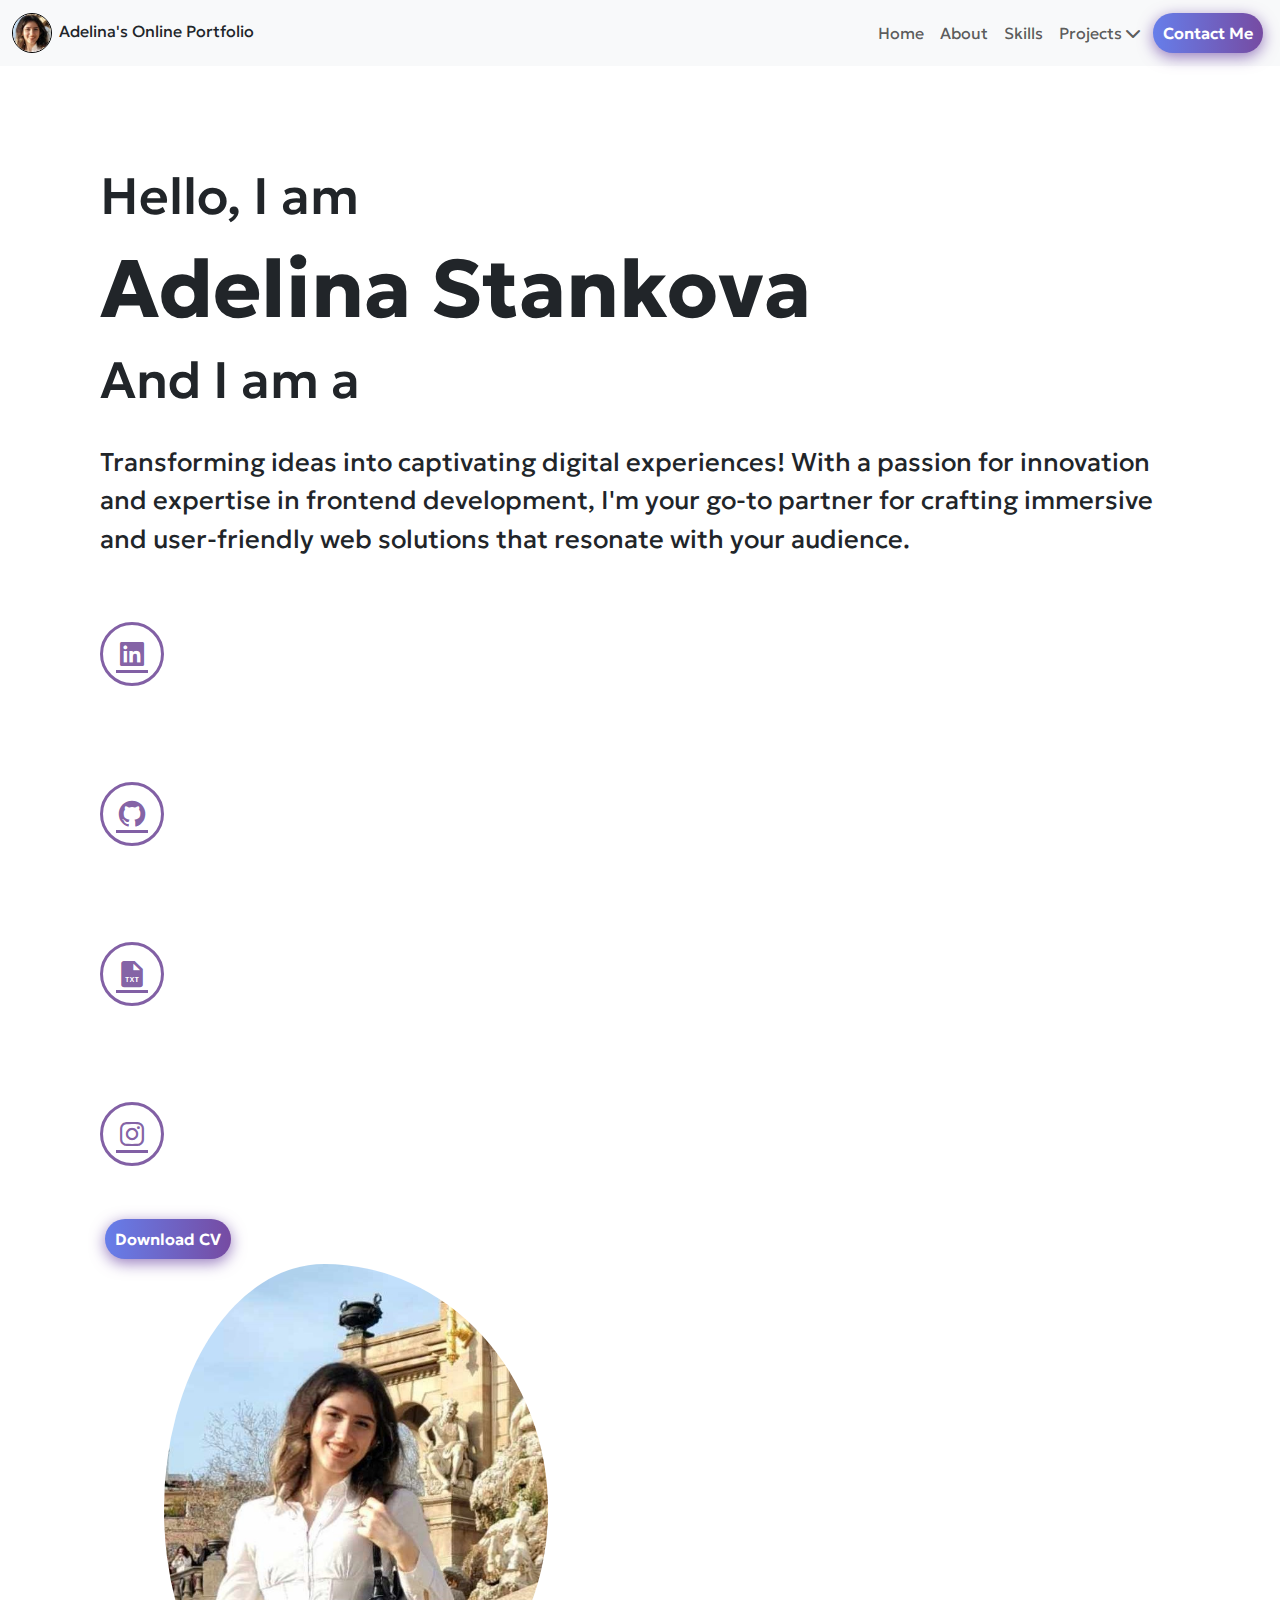
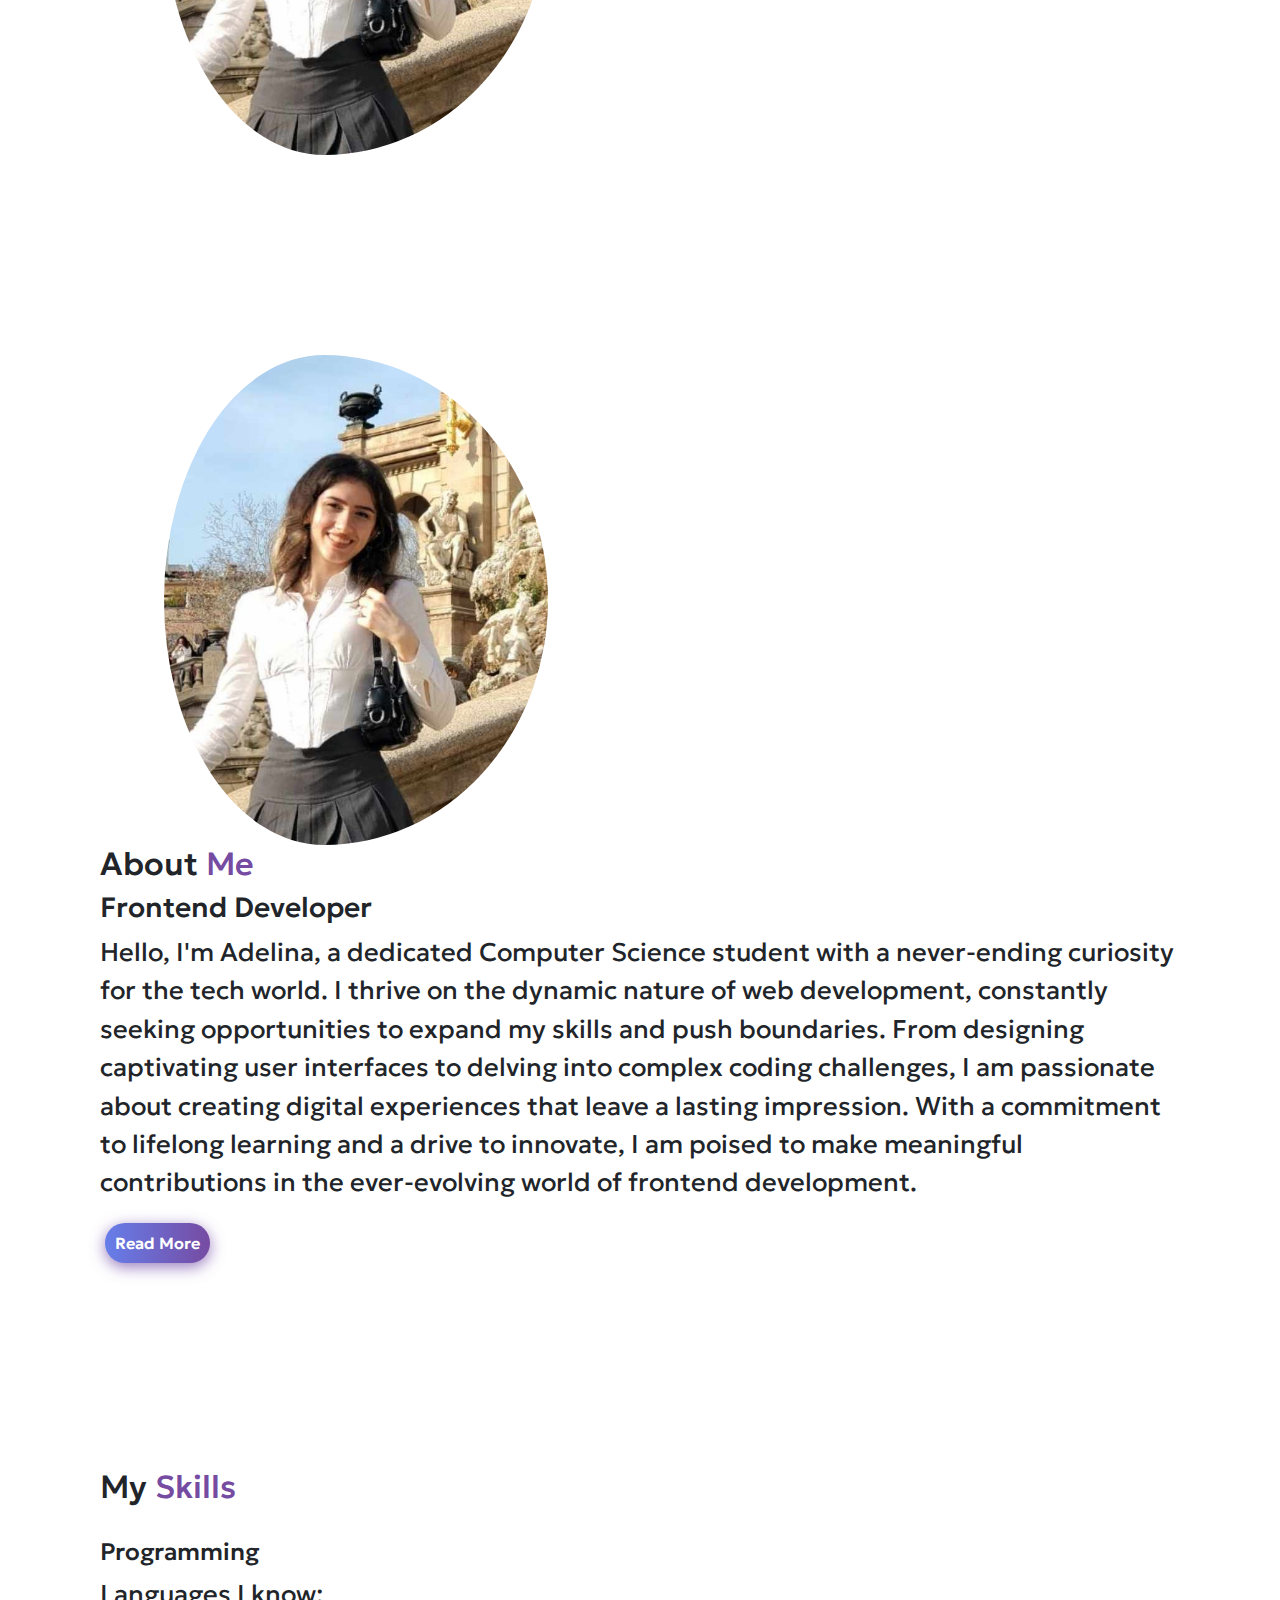
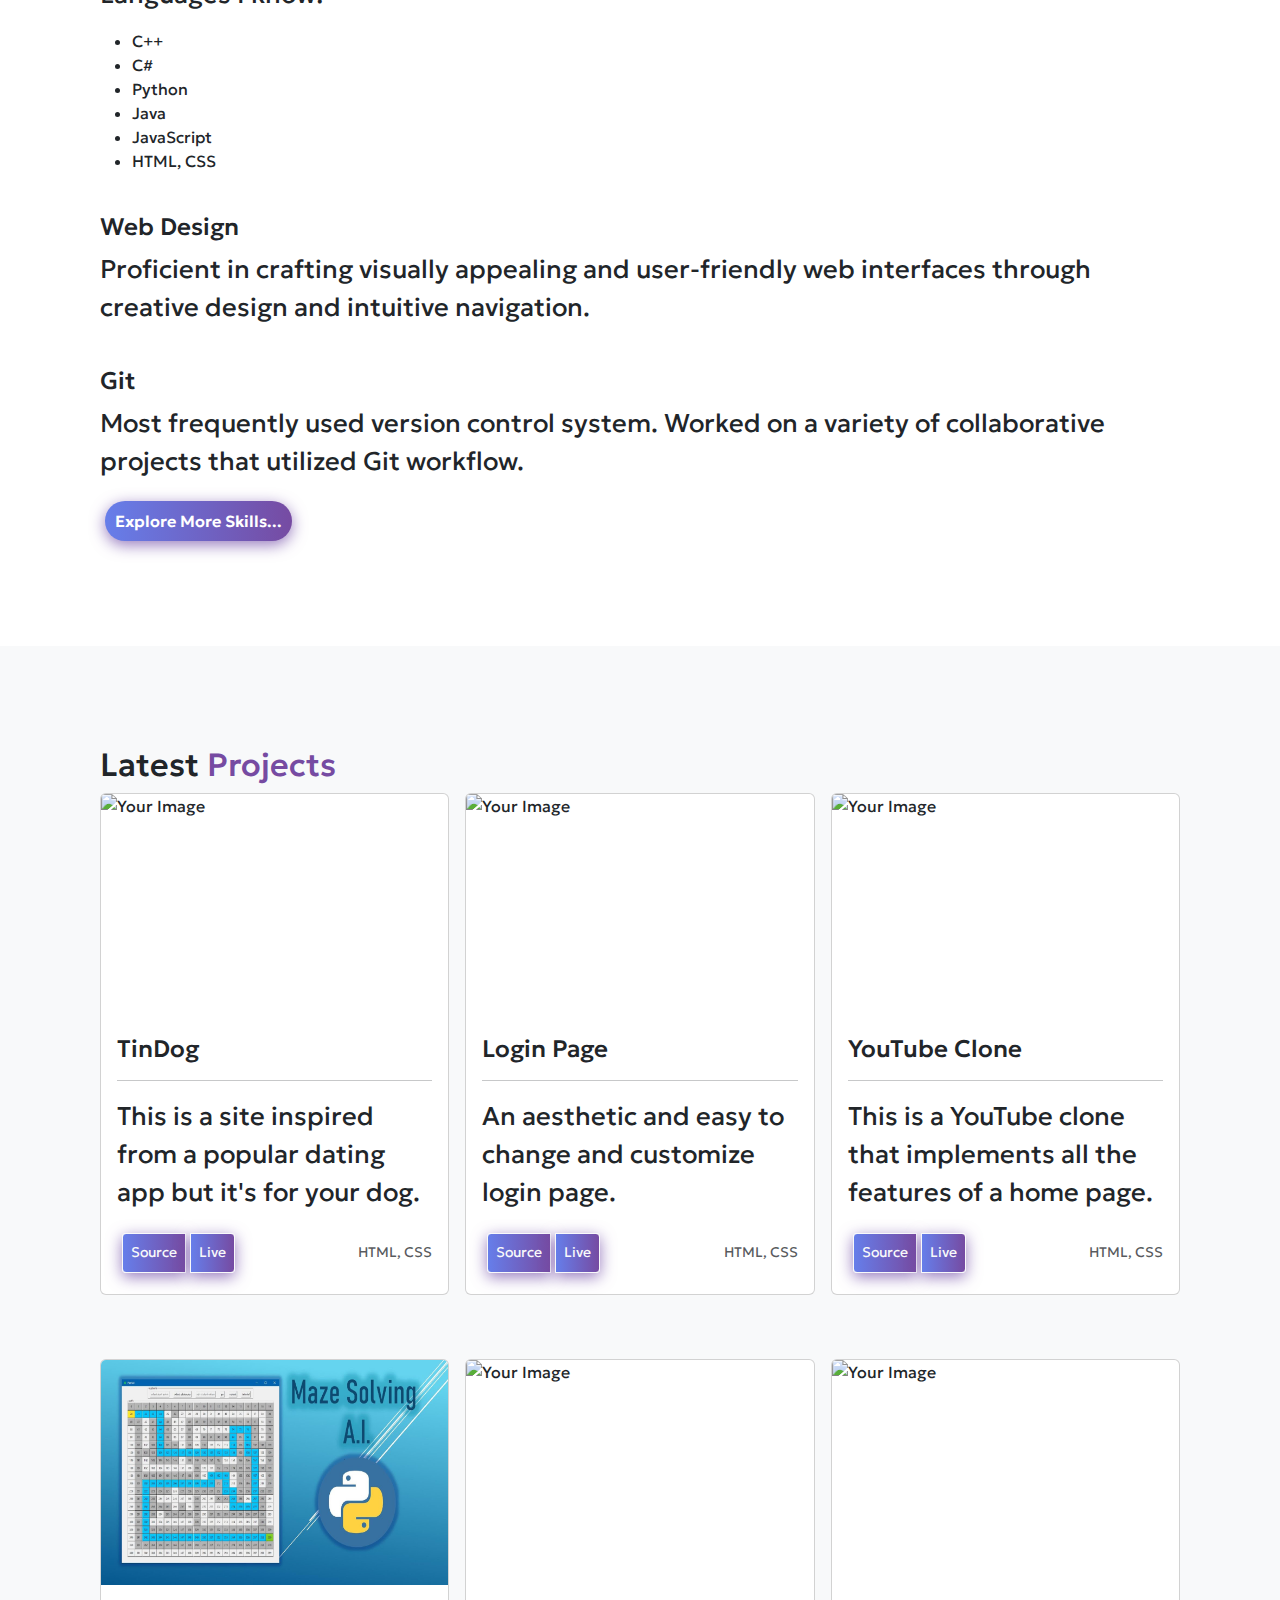
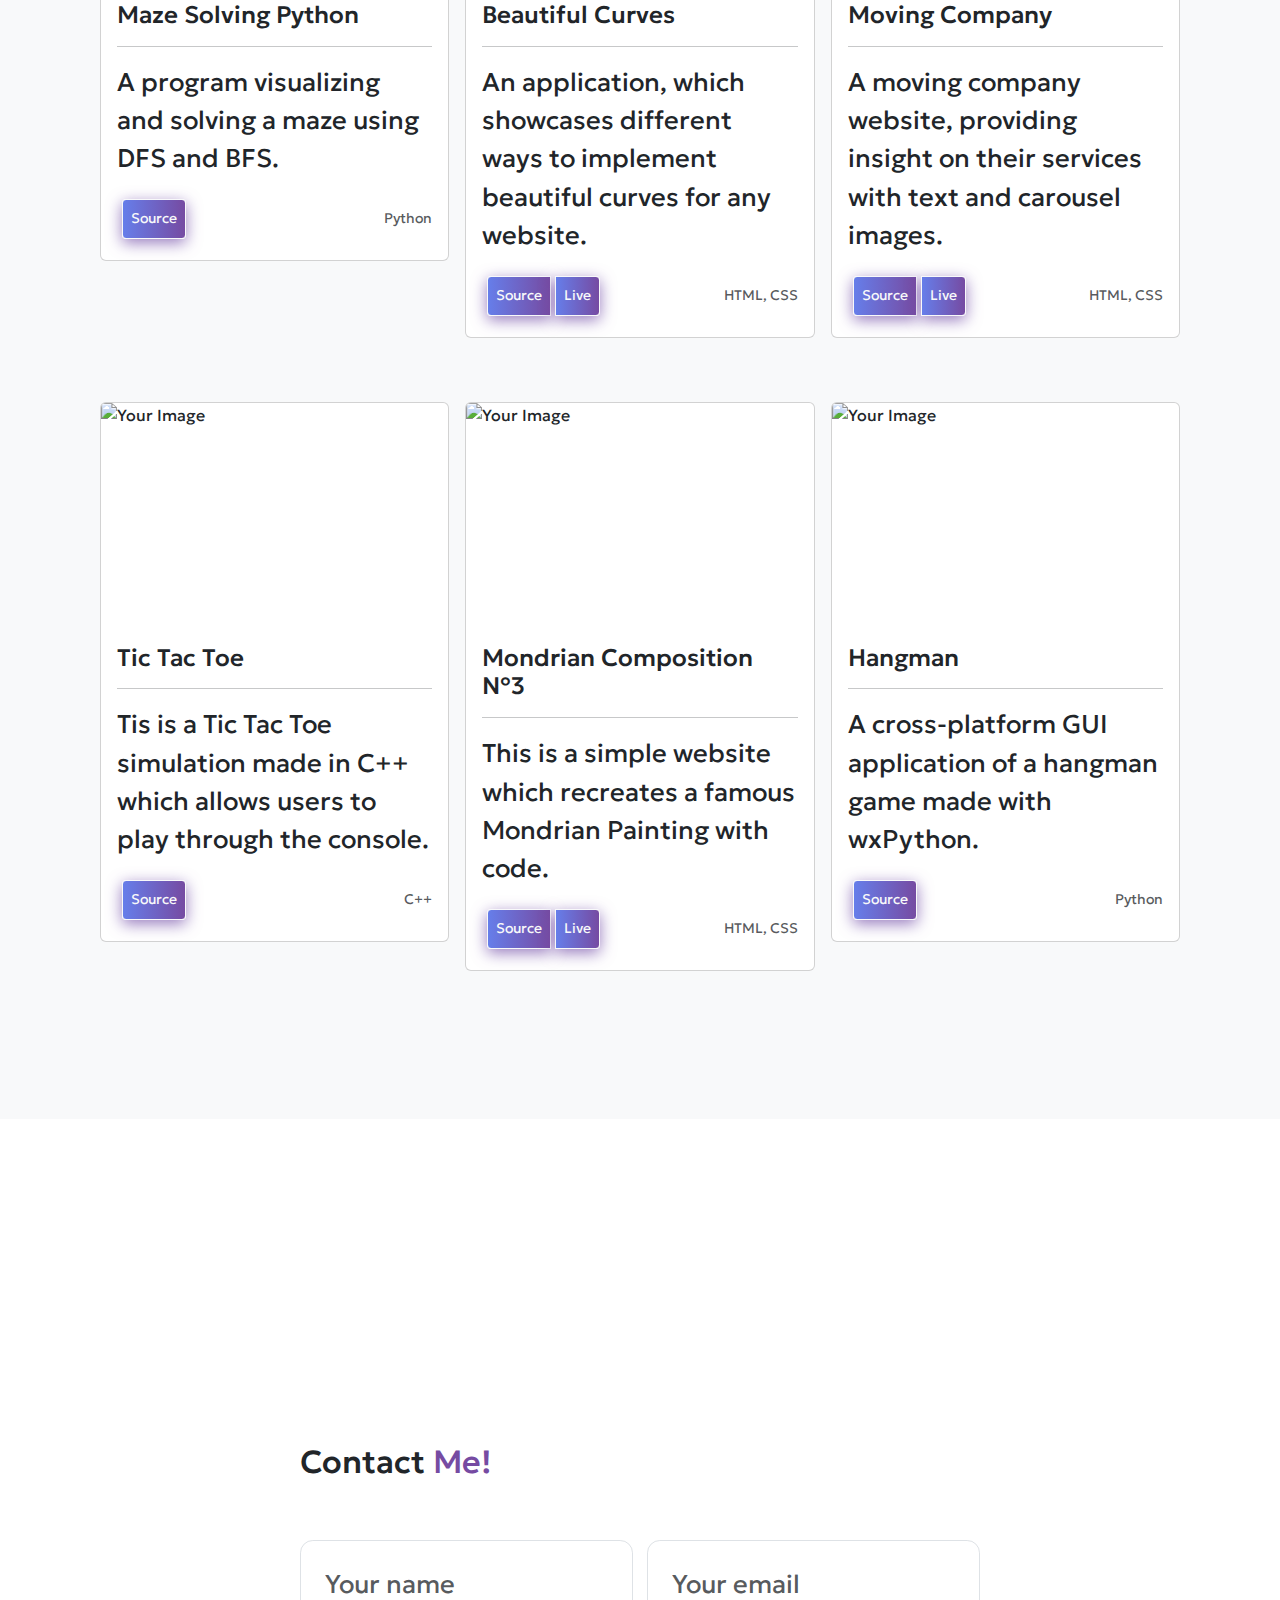
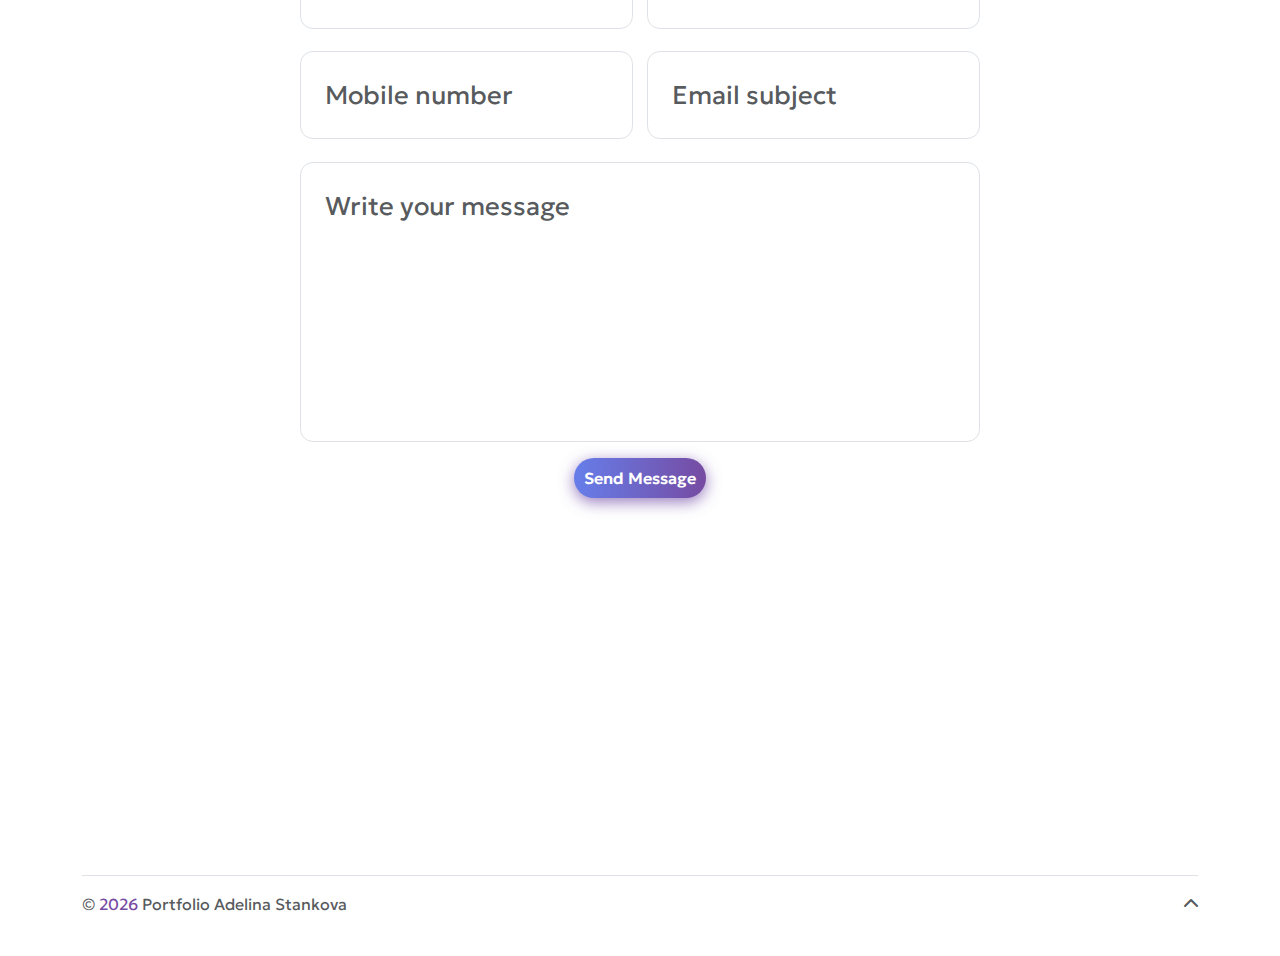
==== commit 336e84ad: "Update index.html" ====
--- a/index.html
+++ b/index.html
@@ -5,7 +5,7 @@
   <meta charset="UTF-8">
   <meta name="viewport" content="width=device-width, initial-scale=1.0">
 
-  <link rel="stylesheet" href="styles/portfolio.css">
+  <link rel="stylesheet" href="styles/potfolio.css">
   <meta name="viewport" content="width=device-width, user-scalable=no">
   <link rel="preconnect" href="https://fonts.googleapis.com">
   <link rel="preconnect" href="https://fonts.gstatic.com" crossorigin>
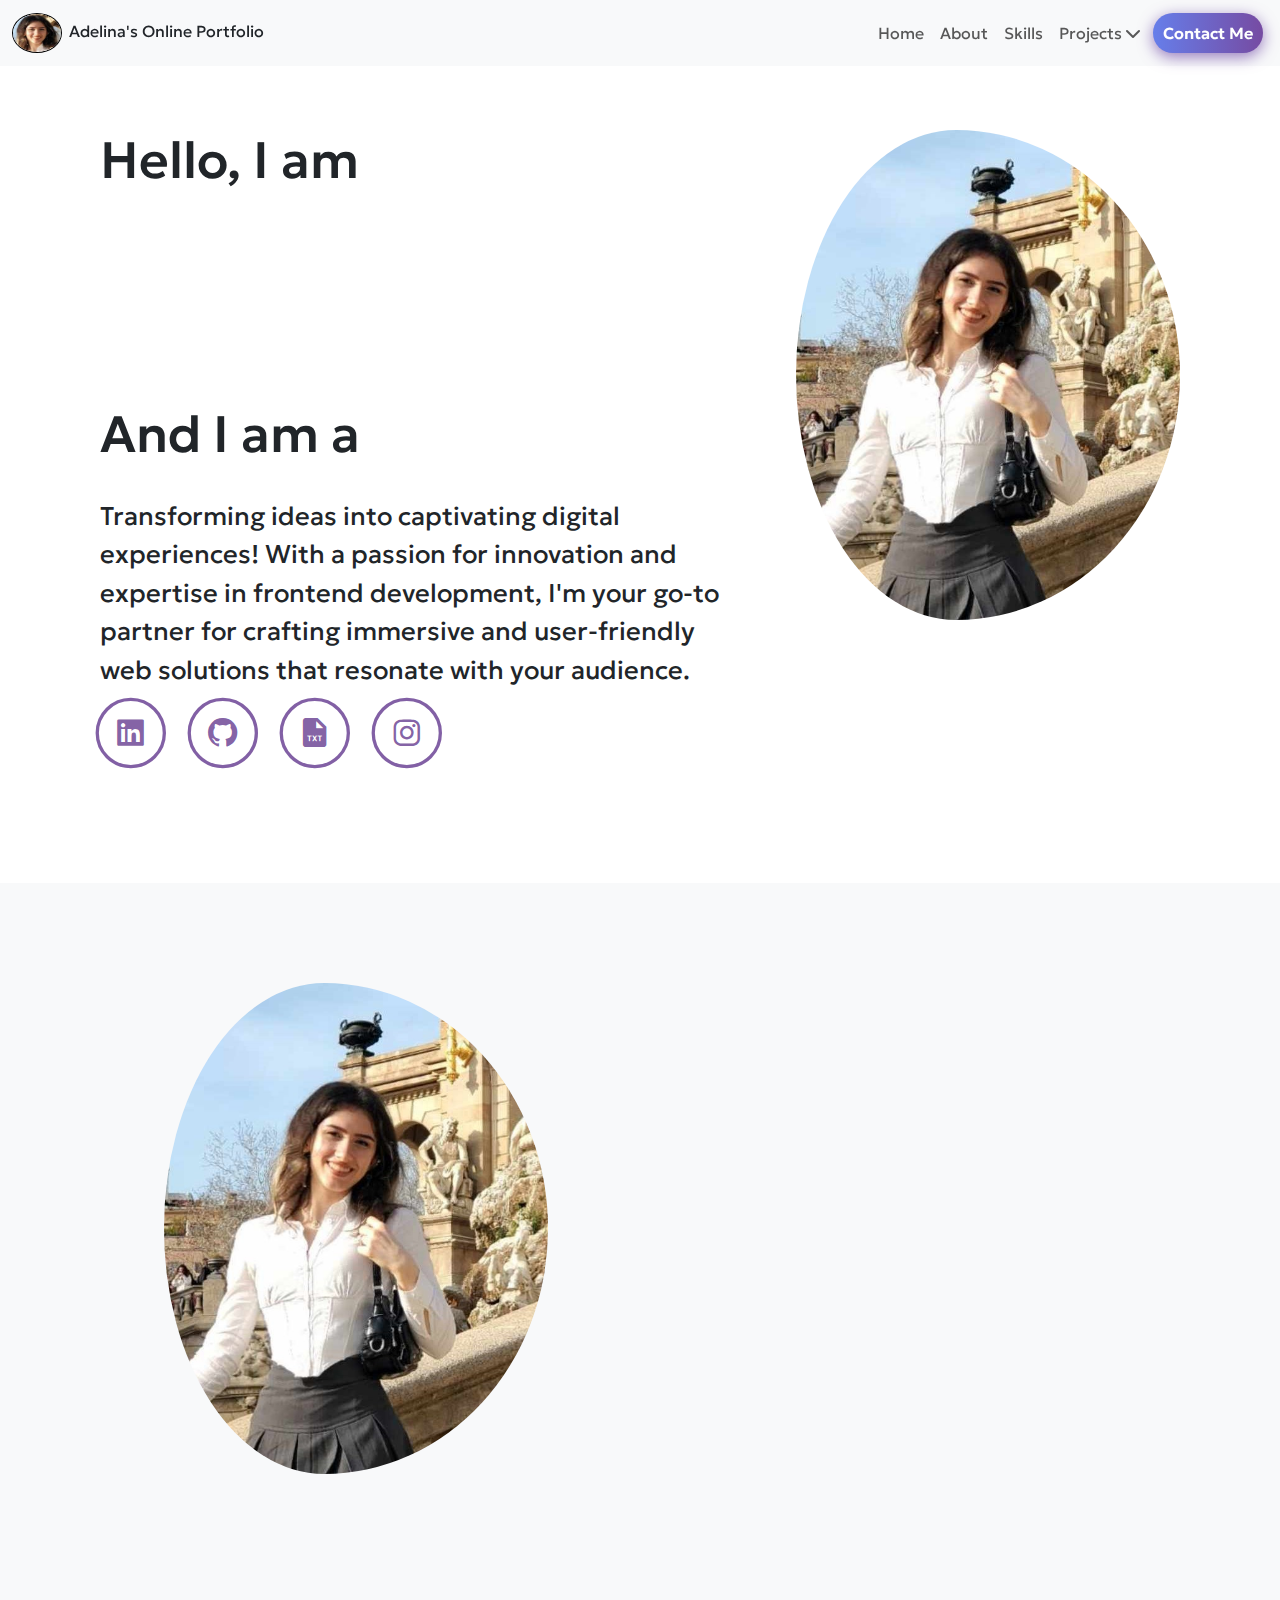
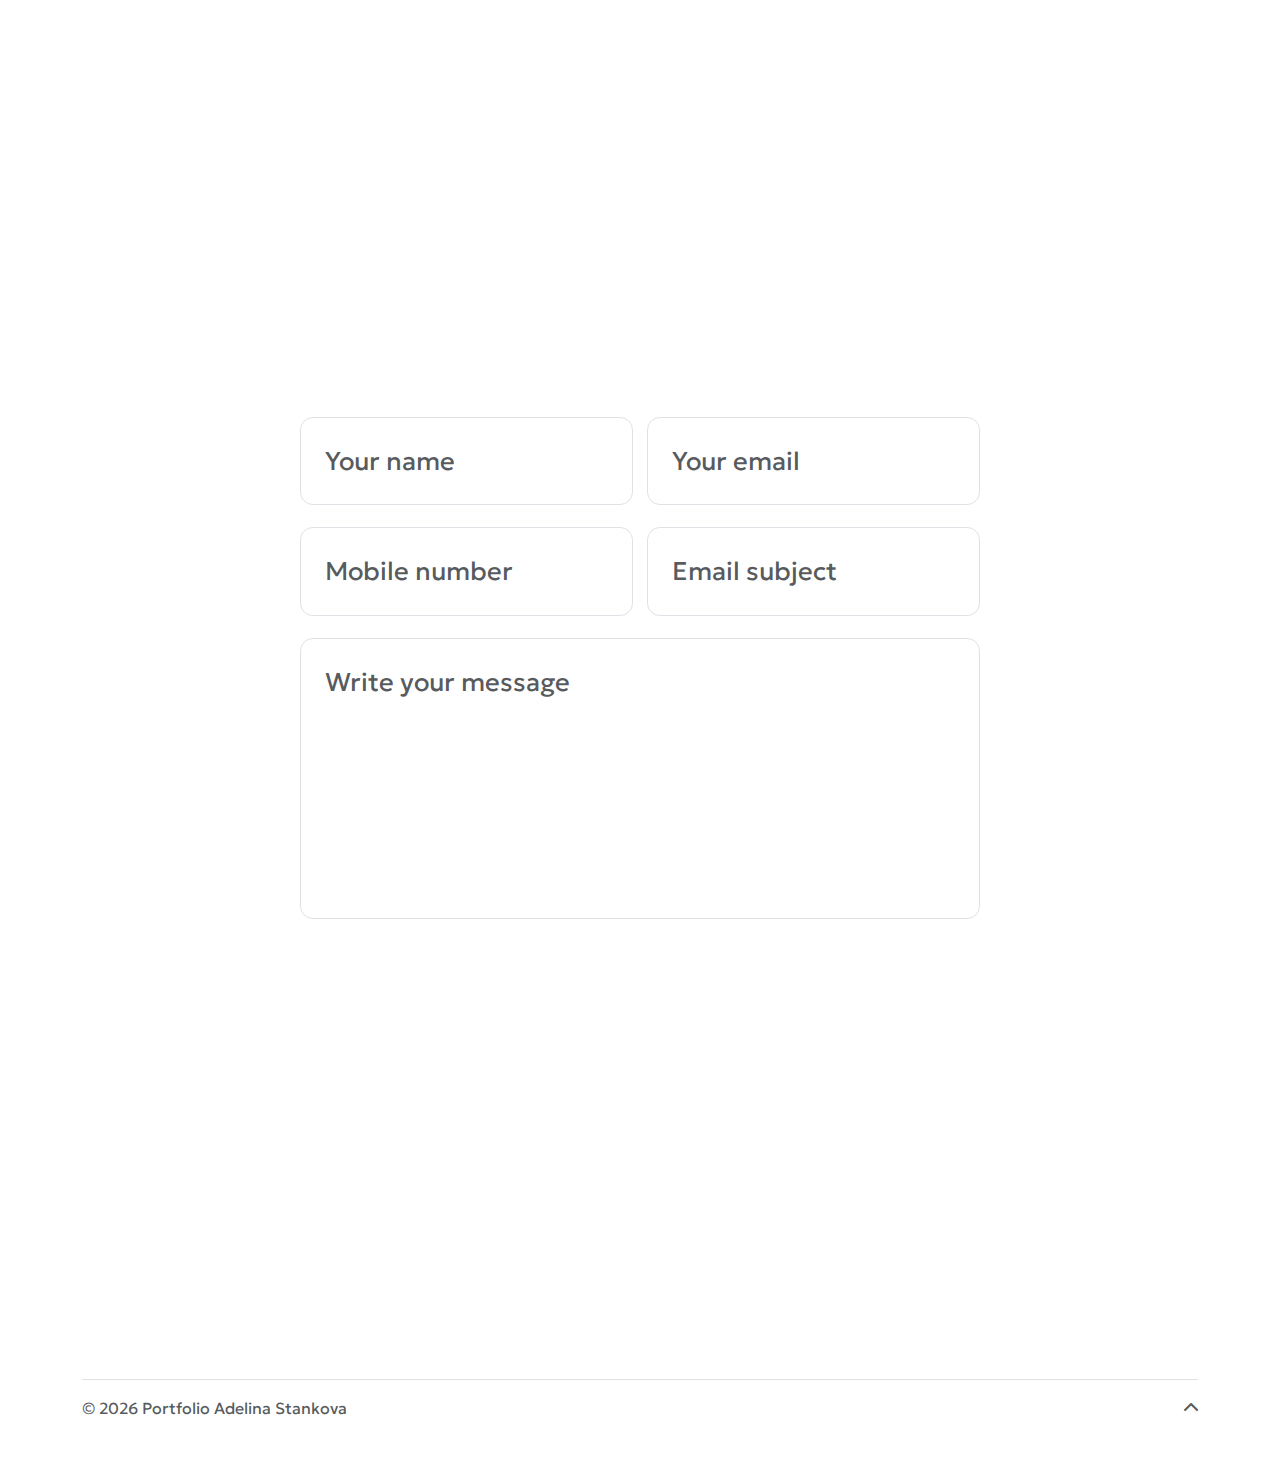
==== commit 2daf5e5e: "Update index.html" ====
--- a/index.html
+++ b/index.html
@@ -5,7 +5,7 @@
   <meta charset="UTF-8">
   <meta name="viewport" content="width=device-width, initial-scale=1.0">
 
-  <link rel="stylesheet" href="styles/potfolio.css">
+  <link rel="stylesheet" href="styles/style.css">
   <meta name="viewport" content="width=device-width, user-scalable=no">
   <link rel="preconnect" href="https://fonts.googleapis.com">
   <link rel="preconnect" href="https://fonts.gstatic.com" crossorigin>
--- a/styles/style.css
+++ b/styles/style.css
@@ -0,0 +1,791 @@
+* {
+  font-family: Geologica, Arial;
+  margin-top: 0;
+  margin-bottom: 0;
+}
+
+:root {
+  --bg-color: #1f242d;
+  --second-bg-color: #8baffe;
+  --main-color: #7d5aa1f5;
+}
+
+img {
+  -webkit-user-drag: none;
+}
+
+p {
+  font-size: 1.1rem;
+}
+
+body {
+  font-family: Geologica, Arial;
+  margin: 0;
+  overflow-x: hidden;
+}
+
+span {
+  color: #764ba2;
+}
+
+section {
+  padding: 100px;
+}
+
+a {
+  text-decoration: none !important;
+}
+
+/* Header Style */
+.navbarSticky .navbar {
+  transition: background-color 0.3s ease, backdrop-filter 0.3s ease;
+}
+
+.navbarSticky.scrolled .navbar {
+  background-color: rgba(255, 255, 255, 0.8) !important;
+  backdrop-filter: blur(5px);
+}
+
+.navbarSticky {
+  position: sticky;
+  top: 0;
+  z-index: 1000;
+}
+
+#profilePic {
+  width: 40px;
+  border-radius: 50%;
+  border: solid 1px black;
+  margin-right: 5px;
+
+  min-width: 50px;
+}
+
+.navbar a:hover,
+.navbar a.active {
+  color: var(--main-color) !important;
+}
+
+.latest-projects.active .toggle {
+  color: var(--main-color) !important;
+}
+
+.contact {
+  padding: 300px;
+}
+
+.dropdown-menu {
+  background-color: rgba(255, 255, 255, 0.9125) !important;
+  border: none !important;
+}
+
+.dropdown-menu a.dropdown-item:focus,
+.dropdown-menu a.dropdown-item.active {
+  background-color: transparent;
+}
+
+.arrow {
+  transition: transform 0.3s ease;
+}
+
+.arrow.rotate {
+  transform: rotate(180deg);
+}
+
+
+/* Home Style */
+.home {
+  padding-top: 5vw;
+  justify-content: center;
+  align-items: center;
+}
+
+.home-container {
+  display: flex;
+  flex-direction: row;
+  margin-bottom: -5vw;
+}
+
+.home-content h3 {
+  margin: 0;
+  font-size: 2.6rem;
+  font-weight: 500;
+}
+
+.home-content h3:nth-of-type(2) {
+  margin-bottom: 1.6rem;
+}
+
+.home-content h1 {
+  margin: 0;
+  font-size: 3rem;
+  font-weight: 700;
+}
+
+.home-content p {
+  margin-bottom: -1.4em;
+}
+
+.home-content .social-media {
+  margin-bottom: -1em;
+}
+
+#CV-button {
+  padding: 1vw 3vw;
+  text-decoration: none;
+}
+
+.home-img img,
+.about-img img {
+  width: 33vw;
+  padding-left: 5vw;
+}
+
+.me {
+  border-radius: 60%;
+  animation: changeShape 4s ease-in-out infinite alternate, float 4s ease-in-out infinite;
+}
+
+@keyframes float {
+  0% {
+    transform: translateY(0);
+  }
+
+  50% {
+    transform: translateY(-1.4rem);
+  }
+
+  100% {
+    transform: translateY(0);
+  }
+}
+
+@keyframes float {
+  0% {
+    transform: translateY(0);
+  }
+
+  50% {
+    transform: translateY(-2.4rem);
+  }
+
+  100% {
+    transform: translateY(0);
+  }
+}
+
+.social-media a {
+  text-decoration: none;
+  display: inline-flex;
+  justify-content: center;
+  align-items: center;
+  width: 4rem;
+  height: 4rem;
+  background: transparent;
+  border: .2rem solid var(--main-color);
+  border-radius: 50%;
+  font-size: 2rem;
+  color: var(--main-color);
+  margin: 3rem 1.5rem 3rem 0;
+  transition: .3s ease;
+}
+
+.social-media a:hover {
+  background-color: var(--main-color);
+  color: var(--second-bg-color);
+  box-shadow: 0 0 1rem var(--main-color);
+}
+
+
+
+/* Button Styling */
+.btn-hover {
+  padding: 0 10px;
+  font-size: 16px;
+  font-weight: 600;
+  color: #fff;
+  cursor: pointer;
+  margin: 5px;
+  height: 40px;
+  text-align: center;
+  border: none;
+  background-size: 300% 100%;
+
+  border-radius: 50px;
+  -o-transition: all .4s ease-in-out;
+  -webkit-transition: all .4s ease-in-out;
+  transition: all .4s ease-in-out;
+}
+
+.btn-hover:hover {
+  background-position: 100% 0;
+  -o-transition: all .4s ease-in-out;
+  -webkit-transition: all .4s ease-in-out;
+  transition: all .4s ease-in-out;
+}
+
+.btn-hover:focus {
+  outline: none;
+}
+
+.btn-hover.color-purple {
+  background-image: linear-gradient(to right, #667eea, #764ba2, #6B8DD6, #8E37D7);
+  box-shadow: 0 4px 15px 0 rgba(116, 79, 168, 0.75);
+}
+
+
+@keyframes changeShape {
+  0% {
+    border-top-left-radius: 80% 50%;
+    border-top-right-radius: 50% 90%;
+    border-bottom-right-radius: 80% 60%;
+    border-bottom-left-radius: 50% 70%;
+  }
+
+  50% {
+    border-top-left-radius: 60% 40%;
+    border-top-right-radius: 30% 80%;
+    border-bottom-right-radius: 70% 30%;
+    border-bottom-left-radius: 40% 60%;
+  }
+
+  100% {
+    border-top-left-radius: 70% 50%;
+    border-top-right-radius: 50% 70%;
+    border-bottom-right-radius: 60% 80%;
+    border-bottom-left-radius: 80% 50%;
+  }
+}
+
+#CV-button {
+  display: flex;
+  align-items: center;
+  justify-content: center;
+
+  padding: 1vw 3vw;
+}
+
+/* About Style */
+.about {
+  background-color: rgb(248, 249, 250);
+  padding-bottom: 3vw;
+}
+
+.about-container {
+  display: flex;
+  flex-direction: row;
+}
+
+.about .text {
+  margin-left: 2vw;
+}
+
+.about h2 {
+  font-size: 3.2rem;
+  font-weight: 500;
+}
+
+.about h3 {
+  font-size: 1.9rem;
+  margin-bottom: 2rem;
+}
+
+.about p {
+  margin-bottom: 50px;
+}
+
+.about .me {
+  animation: changeShape 4s ease-in-out infinite alternate;
+}
+
+@keyframes changeShape {
+  0% {
+    border-top-left-radius: 80% 90%;
+    border-top-right-radius: 100% 90%;
+    border-bottom-right-radius: 80% 60%;
+    border-bottom-left-radius: 50% 70%;
+  }
+
+  50% {
+    border-top-left-radius: 60% 90%;
+    border-top-right-radius: 60% 80%;
+    border-bottom-right-radius: 70% 60%;
+    border-bottom-left-radius: 40% 60%;
+  }
+
+  100% {
+    border-top-left-radius: 70% 100%;
+    border-top-right-radius: 50% 70%;
+    border-bottom-right-radius: 90% 80%;
+    border-bottom-left-radius: 80% 100%;
+  }
+}
+
+#read-more {
+  display: flex;
+  align-items: center;
+  justify-content: center;
+
+  padding: 1vw 3vw;
+}
+
+
+/* Skills Style */
+.skills-section {
+  padding-top: 5vw;
+  padding-bottom: 3.5vw;
+}
+
+.skills-container {
+  display: flex;
+  justify-content: center;
+  gap: 2.5rem;
+  padding-bottom: 6vw;
+}
+
+.skills-container .skills-box {
+  position: relative;
+  border-radius: 2rem;
+  box-shadow: 0 0 1rem var(--bg-color);
+  overflow: hidden;
+  display: flex;
+}
+
+.skills-box img {
+  height: 450px;
+  transition: .5s ease;
+}
+
+.skills-box:hover img {
+  transform: scale(1.1);
+}
+
+.skills-box .skills-layer {
+  position: absolute;
+  bottom: 0;
+  left: 0;
+  width: 100%;
+  height: 100%;
+  background: linear-gradient(rgba(0, 0, 0, .1), var(--main-color));
+  display: flex;
+  justify-content: center;
+  align-items: center;
+  flex-direction: column;
+  text-align: center;
+  padding: 0 4rem;
+  transform: translateY(100%);
+  transition: .5s ease;
+}
+
+.skills-box:hover .skills-layer {
+  transform: translateY(0);
+}
+
+.skills-layer h4 {
+  font-size: 2.5rem;
+  color: #faf5fe;
+  text-shadow: 0 0 10px #764ba2;
+  margin-top: 2.5rem;
+  margin-bottom: .8rem;
+}
+
+.skills-layer p,
+.skills-layer ul {
+  color: #f4e8ff;
+  text-shadow: 0 0 10px #764ba2;
+}
+
+.skills-layer p {
+  font-size: 1.35rem;
+  margin-bottom: 0.3rem;
+  width: 150%;
+}
+
+.skills-layer .programming {
+  font-size: 1.6rem;
+  text-align: center;
+}
+
+.skills-layer ul {
+  font-size: 1.3rem;
+  font-style: italic;
+  list-style: none;
+  padding: 0;
+}
+
+.skills-section a {
+  font-size: 1rem;
+}
+
+#explore-more {
+  display: flex;
+  align-items: center;
+  justify-content: center;
+
+  padding: 1.5vw 3vw;
+}
+
+
+
+/* Portfolio Style */
+.album {
+  padding-right: 2vw;
+  padding-left: 2vw;
+}
+
+.heading {
+  text-align: center;
+  font-size: 3.2rem;
+  margin-top: 0;
+  margin-bottom: 8vw;
+}
+
+.card {
+  height: 500px;
+  overflow: hidden;
+  transition: box-shadow 0.3s ease-in-out;
+  box-shadow: 0 0 8px rgba(0, 0, 0, 0.1);
+}
+
+.card img {
+  width: 100%;
+  transition: .5s ease;
+}
+
+.card:hover img {
+  transform: scale(1.2);
+  transform-origin: center;
+}
+
+.card h4 {
+  margin-top: 0;
+  margin-bottom: 0;
+  transition: margin 0.4s ease-in-out;
+}
+
+.card hr {
+  transition: margin 0.4s ease-in-out;
+}
+
+.card:hover h4 {
+  margin-top: 20px;
+  margin-bottom: -12px;
+  transition: margin 0.4s ease-in-out;
+}
+
+.card:hover hr {
+  margin-top: 30px;
+  transition: margin 0.4s ease-in-out;
+}
+
+.card:hover {
+  box-shadow: 0 0 12px #8E37D7;
+}
+
+
+
+/* Contact Style */
+.contact {
+  padding: 0;
+}
+
+.contact h2 {
+  font-size: 3.2rem;
+  margin-bottom: 3rem;
+  margin-top: 5rem;
+  text-align: center;
+}
+
+.contact form {
+  max-width: 70vw;
+  margin: 1rem auto;
+  text-align: center;
+  margin-bottom: 3rem;
+}
+
+.contact form .input-box {
+  display: flex;
+  justify-content: space-between;
+}
+
+.contact form .input-box input,
+.contact form textarea {
+  width: 100%;
+  padding: 1rem;
+  border-radius: .8rem;
+  margin: .2em 0;
+}
+
+.contact form .input-box input {
+  width: 49%;
+}
+
+.contact form textarea {
+  resize: none;
+}
+
+#send-message {
+  margin-top: 2rem;
+  padding: 0vw 3vw;
+}
+
+
+/* Footer Style */
+footer img {
+  width: 30px;
+}
+
+footer #year {
+  color: rgba(33, 37, 41, 0.75);
+}
+
+
+/* SCROLL ANIMATION */
+.scroll-animate {
+  opacity: 0;
+  transform: translateY(30px);
+  transition: opacity 0.8s ease-out, transform 0.8s ease-out;
+}
+
+.scroll-animate.in-view {
+  opacity: 1;
+  transform: translateY(0);
+}
+
+.scroll-animate-side {
+  opacity: 0;
+  transform: translateX(-50px);
+  transition: opacity 0.8s ease-out, transform 0.8s ease-out;
+}
+
+.scroll-animate-side.in-view {
+  opacity: 1;
+  transform: translateX(0);
+}
+
+.scroll-fade {
+  opacity: 0;
+  transition: opacity 1.1s ease-out;
+}
+
+.scroll-fade.in-view {
+  opacity: 1;
+}
+
+@keyframes scaleFadeIn {
+  0% {
+    transform: scale(1.25);
+    opacity: 0;
+  }
+
+  100% {
+    transform: scale(1);
+    opacity: 1;
+  }
+}
+
+.scroll-scale-fade {
+  opacity: 0;
+  transform: scale(3.5);
+  transition: opacity 0.5s ease, transform 0.5s ease;
+}
+
+.scroll-scale-fade.in-view {
+  animation: scaleFadeIn 0.5s ease-out forwards;
+}
+
+
+/* BUTTON STYLE  */
+#zoomOnHover {
+  display: inline-block;
+  transform: scale(1.1);
+  transition: transform 0.3s ease-in-out;
+}
+
+#zoomOnHover:hover {
+  transition: all .3s ease-in-out;
+  transform: scale(1);
+}
+
+@media (max-width: 780px) {
+  section {
+    padding: 0 0 0 3vw;
+  }
+
+  #explore-more,
+  #read-more {
+    display: block;
+    margin: 0 auto;
+    text-align: center;
+  }
+
+  .dropdown-menu {
+    background-color: transparent !important;
+    box-shadow: 0px 4px 10px rgba(0, 0, 0, 0.2);
+  }
+
+  /* Home */
+  .home {
+    padding-top: 5vw;
+  }
+
+  .home-container {
+    flex-direction: column;
+    margin-top: 3vw;
+    margin-bottom: 10vw;
+    margin-left: -2vw;
+    text-align: center;
+  }
+
+  .home-content {
+    padding-left: 4vw;
+    padding-right: 3vw;
+  }
+
+  .home-content h1 {
+    font-size: 2.6rem;
+    padding-left: 0;
+  }
+
+  .home-content h3 {
+    font-size: 2.5rem;
+  }
+
+  .home-content p {
+    margin-bottom: 0;
+  }
+
+  .home-content .social-media {
+    margin: 0;
+  }
+
+  .social-media a {
+    min-width: 64px;
+    margin: 3rem .75rem 3rem .75rem;
+  }
+
+  .home-container img {
+    width: 0;
+  }
+
+  .social-media {
+    display: flex;
+    justify-content: space-between;
+    margin: -1vw 7vw 1vw 7vw;
+  }
+
+
+  /* About */
+  .about-container {
+    flex-direction: column;
+    text-align: center;
+    padding-bottom: 10vw;
+    margin-bottom: 15vw;
+  }
+
+  .about-container img {
+    text-align: center;
+    width: 60vw;
+  }
+
+  .about-container .text {
+    padding-right: 4vw;
+    margin-left: 2vw;
+  }
+
+  p {
+    text-align: left;
+  }
+
+  /* Skills */
+  .skills-section {
+    margin: 0 3vw 15vw 3vw;
+    text-align: center;
+  }
+
+  .skills-container {
+    flex-direction: column;
+    margin-bottom: 5vw;
+    margin-left: -3vw;
+  }
+
+  .skills-box img {
+    width: 100%;
+    height: 300px;
+    object-fit: cover;
+    transition: .5s ease;
+  }
+
+  .skills-box:hover img {
+    transform: scale(1);
+  }
+
+  .skills-layer p {
+    font-size: 1.35rem;
+    margin-bottom: 0.3rem;
+    width: 120%;
+  }
+
+  .skills-box .skills-layer {
+    transform: translateY(0);
+    transition: none;
+  }
+
+  .skills-layer .programming {
+    margin-bottom: -0.5vw;
+    margin-top: -0.2rem;
+  }
+
+  /* Portfolio */
+  .mb-5 {
+    padding-bottom: -4vw;
+  }
+
+  .album {
+    padding-left: 3vw;
+    padding-right: 3vw;
+  }
+
+  .card img {
+    transform: none !important;
+  }
+
+  .card h4 {
+    margin-top: 0 !important;
+    margin-bottom: 0 !important;
+  }
+
+  .card hr {
+    margin-top: 0 !important;
+  }
+
+  .card:hover img {
+    transform: none !important;
+  }
+
+  .card:hover h4 {
+    margin-top: 0 !important;
+    margin-bottom: 0 !important;
+  }
+
+  .card:hover hr {
+    margin-top: 0 !important;
+  }
+
+  .card:hover {
+    box-shadow: 0 0 8px rgba(0, 0, 0, 0.1) !important;
+  }
+
+
+  /* Contact */
+  .contact form {
+    max-width: 95%;
+  }
+
+  /* Footer Style */
+  footer img {
+    width: 40px;
+    margin-right: 3vw;
+  }
+
+}
